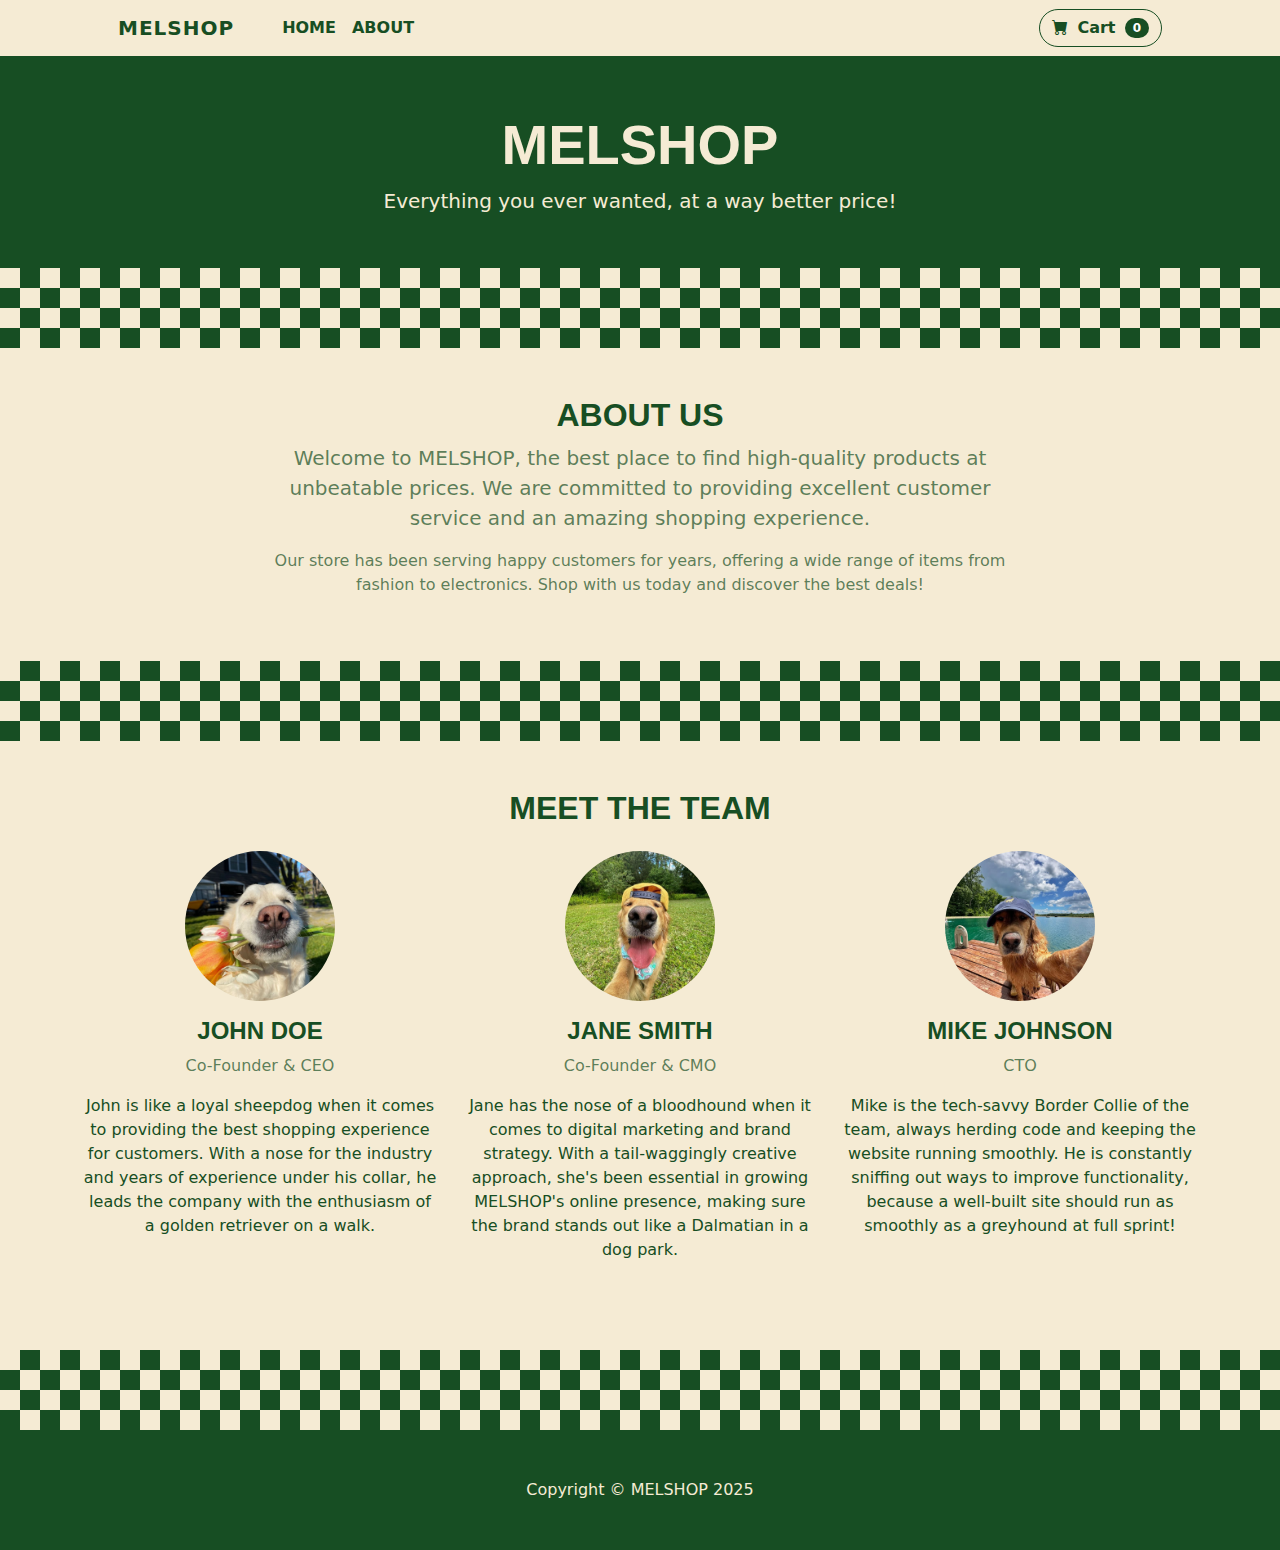
==== about.html @ 58f424b3 "inital commit" ====
<!DOCTYPE html>
<html lang="en">
  <head>
    <meta charset="utf-8" />
    <meta
      name="viewport"
      content="width=device-width, initial-scale=1, shrink-to-fit=no"
    />
    <meta name="description" content="" />
    <meta name="author" content="" />
    <title>About</title>
    <!-- Favicon-->
    <link rel="icon" type="image/x-icon" href="assets/favicon.ico" />
    <!-- Bootstrap icons-->
    <link
      href="https://cdn.jsdelivr.net/npm/bootstrap-icons@1.5.0/font/bootstrap-icons.css"
      rel="stylesheet"
    />
    <!-- Core theme CSS (includes Bootstrap)-->
    <link href="/css/styles.css" rel="stylesheet" />
  </head>
  <body>
    <!-- Navigation-->
    <nav class="navbar navbar-expand-lg navbar-light">
      <div class="container px-4 px-lg-5">
        <a class="navbar-brand" href="/index.html">MELSHOP</a>
        <button
          class="navbar-toggler"
          type="button"
          data-bs-toggle="collapse"
          data-bs-target="#navbarSupportedContent"
          aria-controls="navbarSupportedContent"
          aria-expanded="false"
          aria-label="Toggle navigation"
        >
          <span class="navbar-toggler-icon"></span>
        </button>
        <div class="collapse navbar-collapse" id="navbarSupportedContent">
          <ul class="navbar-nav me-auto mb-2 mb-lg-0 ms-lg-4">
            <li class="nav-item">
              <a class="nav-link" href="/index.html">Home</a>
            </li>
            <li class="nav-item">
              <a class="nav-link" href="/about.html">About</a>
            </li>
          </ul>
          <form class="d-flex">
            <a href="/cart.html" class="btn btn-outline-dark">
              <i class="bi-cart-fill me-1"></i>
              Cart
              <span class="badge ms-1 rounded-pill">0</span>
            </a>
          </form>
        </div>
      </div>
    </nav>
    <!-- Header-->
    <header class="bg-green py-1">
      <div class="container px-4 px-lg-5 my-5">
        <div class="text-center">
          <h1 class="display-4 fw-bolder">MELSHOP</h1>
          <p class="lead fw-normal-50 mb-0">
            Everything you ever wanted, at a way better price!
          </p>
        </div>
      </div>
    </header>

    <div class="checkerboard"></div>

    <!-- Section-->
    <section class="py-5">
      <div class="container">
        <div class="row justify-content-center">
          <div class="col-lg-8 text-center">
            <h2 class="fw-bolder">About us</h2>
            <p class="lead text-muted">
              Welcome to MELSHOP, the best place to find high-quality products
              at unbeatable prices. We are committed to providing excellent
              customer service and an amazing shopping experience.
            </p>
            <p class="text-muted">
              Our store has been serving happy customers for years, offering a
              wide range of items from fashion to electronics. Shop with us
              today and discover the best deals!
            </p>
          </div>
        </div>
      </div>
    </section>
    <div class="checkerboard"></div>
    <!-- Section about owners-->
    <section class="py-5 bg-yello">
      <div class="container">
        <h2 class="text-center fw-bolder mb-4">Meet the Team</h2>
        <div class="row">
          <!-- Owner 1 -->
          <div class="col-md-4 text-center mb-4">
            <img
              src="/assets/owner1.jpg"
              alt="Owner 1"
              class="img-fluid rounded-circle mb-3"
              style="width: 150px; height: 150px"
            />
            <h4 class="fw-bold">John Doe</h4>
            <p class="text-muted">Co-Founder & CEO</p>
            <p>
              John is like a loyal sheepdog when it comes to providing the best
              shopping experience for customers. With a nose for the industry
              and years of experience under his collar, he leads the company
              with the enthusiasm of a golden retriever on a walk.
            </p>
          </div>
          <!-- Owner 2 -->
          <div class="col-md-4 text-center mb-4">
            <img
              src="/assets/owner2.jpg"
              alt="Owner 2"
              class="img-fluid rounded-circle mb-3"
              style="width: 150px; height: 150px"
            />
            <h4 class="fw-bold">Jane Smith</h4>
            <p class="text-muted">Co-Founder & CMO</p>
            <p>
              Jane has the nose of a bloodhound when it comes to digital
              marketing and brand strategy. With a tail-waggingly creative
              approach, she's been essential in growing MELSHOP's online
              presence, making sure the brand stands out like a Dalmatian in a
              dog park.
            </p>
          </div>
          <!-- Owner 3 -->
          <div class="col-md-4 text-center mb-4">
            <img
              src="/assets/owner3.jpg"
              alt="Owner 3"
              class="img-fluid rounded-circle mb-3"
              style="width: 150px; height: 150px"
            />
            <h4 class="fw-bold">Mike Johnson</h4>
            <p class="text-muted">CTO</p>
            <p>
              Mike is the tech-savvy Border Collie of the team, always herding
              code and keeping the website running smoothly. He is constantly
              sniffing out ways to improve functionality, because a well-built
              site should run as smoothly as a greyhound at full sprint!
            </p>
          </div>
        </div>
      </div>
    </section>
    <div class="checkerboard"></div>
    <!-- Footer-->
    <footer class="py-5 bg-green">
      <div class="container">
        <p class="m-0 text-center">Copyright &copy; MELSHOP 2025</p>
      </div>
    </footer>
    <!-- Bootstrap core JS-->
    <script src="https://cdn.jsdelivr.net/npm/bootstrap@5.2.3/dist/js/bootstrap.bundle.min.js"></script>
    <!-- Core theme JS-->
    <script src="/Scripts/script.js"></script>
  </body>
</html>
---- css/styles.css ----
@charset "UTF-8"; /*!
* Start Bootstrap - Shop Homepage v5.0.6 (https://startbootstrap.com/template/shop-homepage)
* Copyright 2013-2023 Start Bootstrap
* Licensed under MIT (https://github.com/StartBootstrap/startbootstrap-shop-homepage/blob/master/LICENSE)
*/ /*!
 * Bootstrap  v5.2.3 (https://getbootstrap.com/)
 * Copyright 2011-2022 The Bootstrap Authors
 * Copyright 2011-2022 Twitter, Inc.
 * Licensed under MIT (https://github.com/twbs/bootstrap/blob/main/LICENSE)
 */
:root {
  --bs-blue: #0d6efd;
  --bs-indigo: #6610f2;
  --bs-purple: #6f42c1;
  --bs-pink: #d63384;
  --bs-red: #dc3545;
  --bs-orange: #fd7e14;
  --bs-yellow: #ffc107;
  --bs-green: #198754;
  --bs-teal: #20c997;
  --bs-cyan: #0dcaf0;
  --bs-black: #000;
  --bs-white: #fff;
  --bs-gray: #6c757d;
  --bs-gray-dark: #343a40;
  --bs-gray-100: #f8f9fa;
  --bs-gray-200: #e9ecef;
  --bs-gray-300: #dee2e6;
  --bs-gray-400: #ced4da;
  --bs-gray-500: #adb5bd;
  --bs-gray-600: #6c757d;
  --bs-gray-700: #495057;
  --bs-gray-800: #343a40;
  --bs-gray-900: #212529;
  --bs-primary: #0d6efd;
  --bs-secondary: #6c757d;
  --bs-success: #198754;
  --bs-info: #0dcaf0;
  --bs-warning: #ffc107;
  --bs-danger: #dc3545;
  --bs-light: #f8f9fa;
  --bs-dark: #212529;
  --bs-primary-rgb: 13, 110, 253;
  --bs-secondary-rgb: 108, 117, 125;
  --bs-success-rgb: 25, 135, 84;
  --bs-info-rgb: 13, 202, 240;
  --bs-warning-rgb: 255, 193, 7;
  --bs-danger-rgb: 220, 53, 69;
  --bs-light-rgb: 248, 249, 250;
  --bs-dark-rgb: 33, 37, 41;
  --bs-white-rgb: 255, 255, 255;
  --bs-black-rgb: 0, 0, 0;
  --bs-body-color-rgb: 33, 37, 41;
  --bs-body-bg-rgb: 255, 255, 255;
  --bs-font-sans-serif: system-ui, -apple-system, "Segoe UI", Roboto,
    "Helvetica Neue", "Noto Sans", "Liberation Sans", Arial, sans-serif,
    "Apple Color Emoji", "Segoe UI Emoji", "Segoe UI Symbol", "Noto Color Emoji";
  --bs-font-monospace: SFMono-Regular, Menlo, Monaco, Consolas,
    "Liberation Mono", "Courier New", monospace;
  --bs-gradient: linear-gradient(
    180deg,
    rgba(255, 255, 255, 0.15),
    rgba(255, 255, 255, 0)
  );
  --bs-body-font-family: var(--bs-font-sans-serif);
  --bs-body-font-size: 1rem;
  --bs-body-font-weight: 400;
  --bs-body-line-height: 1.5;
  --bs-body-color: #212529;
  --bs-body-bg: #fff;
  --bs-border-width: 1px;
  --bs-border-style: solid;
  --bs-border-color: #dee2e6;
  --bs-border-color-translucent: rgba(0, 0, 0, 0.175);
  --bs-border-radius: 0.375rem;
  --bs-border-radius-sm: 0.25rem;
  --bs-border-radius-lg: 0.5rem;
  --bs-border-radius-xl: 1rem;
  --bs-border-radius-2xl: 2rem;
  --bs-border-radius-pill: 50rem;
  --bs-link-color: #0d6efd;
  --bs-link-hover-color: #0a58ca;
  --bs-code-color: #d63384;
  --bs-highlight-bg: #fff3cd;
}
*,
::after,
::before {
  box-sizing: border-box;
}
@media (prefers-reduced-motion: no-preference) {
  :root {
    scroll-behavior: smooth;
  }
}
body {
  margin: 0;
  font-family: var(--bs-body-font-family);
  font-size: var(--bs-body-font-size);
  font-weight: var(--bs-body-font-weight);
  line-height: var(--bs-body-line-height);
  color: #174e23;
  text-align: var(--bs-body-text-align);
  background-color: #f5ebd4;
  -webkit-text-size-adjust: 100%;
  -webkit-tap-highlight-color: transparent;
}
hr {
  margin: 1rem 0;
  color: inherit;
  border: 0;
  border-top: 1px solid;
  opacity: 0.25;
}
.h1,
.h2,
.h3,
.h4,
.h5,
.h6,
h1,
h2,
h3,
h4,
h5,
h6 {
  margin-top: 0;
  margin-bottom: 0.5rem;
  font-weight: 500;
  line-height: 1.2;
  font-family: "Archivo Black", sans-serif;
  text-transform: uppercase;
}
.h1,
h1 {
  font-size: calc(1.375rem + 1.5vw);
}
@media (min-width: 1200px) {
  .h1,
  h1 {
    font-size: 2.5rem;
  }
}
.h2,
h2 {
  font-size: calc(1.325rem + 0.9vw);
}
@media (min-width: 1200px) {
  .h2,
  h2 {
    font-size: 2rem;
  }
}
.h3,
h3 {
  font-size: calc(1.3rem + 0.6vw);
}
@media (min-width: 1200px) {
  .h3,
  h3 {
    font-size: 1.75rem;
  }
}
.h4,
h4 {
  font-size: calc(1.275rem + 0.3vw);
}
@media (min-width: 1200px) {
  .h4,
  h4 {
    font-size: 1.5rem;
  }
}
.h5,
h5 {
  font-size: 1.25rem;
}
.h6,
h6 {
  font-size: 1rem;
}
p {
  margin-top: 0;
  margin-bottom: 1rem;
}
address {
  margin-bottom: 1rem;
  font-style: normal;
  line-height: inherit;
}
ul {
  padding-left: 2rem;
}
ul {
  margin-top: 0;
  margin-bottom: 1rem;
}
ul ul {
  margin-bottom: 0;
}
a {
  color: var(--bs-link-color);
  text-decoration: underline;
}
a:hover {
  color: var(--bs-link-hover-color);
}
a:not([href]):not([class]),
a:not([href]):not([class]):hover {
  color: inherit;
  text-decoration: none;
}
img {
  vertical-align: middle;
  object-fit: cover;
}
table {
  caption-side: bottom;
  border-collapse: collapse;
}
th {
  text-align: inherit;
  text-align: -webkit-match-parent;
}
tbody,
td,
th,
thead,
tr {
  border-color: inherit;
  border-style: solid;
  border-width: 0;
}
label {
  display: inline-block;
}
button {
  border-radius: 0;
}
button:focus:not(:focus-visible) {
  outline: 0;
}
button,
input {
  margin: 0;
  font-family: inherit;
  font-size: inherit;
  line-height: inherit;
}
button {
  text-transform: none;
}
[role="button"] {
  cursor: pointer;
}
[list]:not([type="date"]):not([type="datetime-local"]):not([type="month"]):not(
    [type="week"]
  ):not([type="time"])::-webkit-calendar-picker-indicator {
  display: none !important;
}
[type="button"],
[type="reset"],
[type="submit"],
button {
  -webkit-appearance: button;
}
[type="button"]:not(:disabled),
[type="reset"]:not(:disabled),
[type="submit"]:not(:disabled),
button:not(:disabled) {
  cursor: pointer;
}
::-moz-focus-inner {
  padding: 0;
  border-style: none;
}
::-webkit-datetime-edit-day-field,
::-webkit-datetime-edit-fields-wrapper,
::-webkit-datetime-edit-hour-field,
::-webkit-datetime-edit-minute,
::-webkit-datetime-edit-month-field,
::-webkit-datetime-edit-text,
::-webkit-datetime-edit-year-field {
  padding: 0;
}
::-webkit-inner-spin-button {
  height: auto;
}
[type="search"] {
  outline-offset: -2px;
  -webkit-appearance: textfield;
}
::-webkit-search-decoration {
  -webkit-appearance: none;
}
::-webkit-color-swatch-wrapper {
  padding: 0;
}
::file-selector-button {
  font: inherit;
  -webkit-appearance: button;
}
[hidden] {
  display: none !important;
}
.lead {
  font-size: 1.25rem;
  font-weight: 300;
}
.display-1 {
  font-size: calc(1.625rem + 4.5vw);
  font-weight: 300;
  line-height: 1.2;
}
@media (min-width: 1200px) {
  .display-1 {
    font-size: 5rem;
  }
}
.display-2 {
  font-size: calc(1.575rem + 3.9vw);
  font-weight: 300;
  line-height: 1.2;
}
@media (min-width: 1200px) {
  .display-2 {
    font-size: 4.5rem;
  }
}
.display-3 {
  font-size: calc(1.525rem + 3.3vw);
  font-weight: 300;
  line-height: 1.2;
}
@media (min-width: 1200px) {
  .display-3 {
    font-size: 4rem;
  }
}
.display-4 {
  font-size: calc(1.475rem + 2.7vw);
  font-weight: 300;
  line-height: 1.2;
}
@media (min-width: 1200px) {
  .display-4 {
    font-size: 3.5rem;
  }
}
.display-5 {
  font-size: calc(1.425rem + 2.1vw);
  font-weight: 300;
  line-height: 1.2;
}
@media (min-width: 1200px) {
  .display-5 {
    font-size: 3rem;
  }
}
.display-6 {
  font-size: calc(1.375rem + 1.5vw);
  font-weight: 300;
  line-height: 1.2;
}
@media (min-width: 1200px) {
  .display-6 {
    font-size: 2.5rem;
  }
}
.img-fluid {
  max-width: 100%;
  height: auto;
}
.img-thumbnail {
  padding: 0.25rem;
  background-color: #fff;
  border: 1px solid var(--bs-border-color);
  border-radius: 0.375rem;
  max-width: 100%;
  height: auto;
}
.container,
.container-fluid,
.container-lg,
.container-md,
.container-sm,
.container-xl {
  --bs-gutter-x: 1.5rem;
  --bs-gutter-y: 0;
  width: 100%;
  padding-right: calc(var(--bs-gutter-x) * 0.5);
  padding-left: calc(var(--bs-gutter-x) * 0.5);
  margin-right: auto;
  margin-left: auto;
}
@media (min-width: 576px) {
  .container,
  .container-sm {
    max-width: 540px;
  }
}
@media (min-width: 768px) {
  .container,
  .container-md,
  .container-sm {
    max-width: 720px;
  }
}
@media (min-width: 992px) {
  .container,
  .container-lg,
  .container-md,
  .container-sm {
    max-width: 960px;
  }
}
@media (min-width: 1200px) {
  .container,
  .container-lg,
  .container-md,
  .container-sm,
  .container-xl {
    max-width: 1140px;
  }
}
@media (min-width: 1400px) {
  .container,
  .container-lg,
  .container-md,
  .container-sm,
  .container-xl {
    max-width: 1320px;
  }
}
.row {
  --bs-gutter-x: 1.5rem;
  --bs-gutter-y: 0;
  display: flex;
  flex-wrap: wrap;
  margin-top: calc(-1 * var(--bs-gutter-y));
  margin-right: calc(-0.5 * var(--bs-gutter-x));
  margin-left: calc(-0.5 * var(--bs-gutter-x));
}
.row > * {
  flex-shrink: 0;
  width: 100%;
  max-width: 100%;
  padding-right: calc(var(--bs-gutter-x) * 0.5);
  padding-left: calc(var(--bs-gutter-x) * 0.5);
  margin-top: var(--bs-gutter-y);
}
.col {
  flex: 1 0 0%;
}
.row-cols-auto > * {
  flex: 0 0 auto;
  width: auto;
}
.row-cols-1 > * {
  flex: 0 0 auto;
  width: 100%;
}
.row-cols-2 > * {
  flex: 0 0 auto;
  width: 50%;
}
.row-cols-3 > * {
  flex: 0 0 auto;
  width: 33.3333333333%;
}
.row-cols-4 > * {
  flex: 0 0 auto;
  width: 25%;
}
.row-cols-5 > * {
  flex: 0 0 auto;
  width: 20%;
}
.row-cols-6 > * {
  flex: 0 0 auto;
  width: 16.6666666667%;
}
.col-auto {
  flex: 0 0 auto;
  width: auto;
}
.col-1 {
  flex: 0 0 auto;
  width: 8.33333333%;
}
.col-2 {
  flex: 0 0 auto;
  width: 16.66666667%;
}
.col-3 {
  flex: 0 0 auto;
  width: 25%;
}
.col-4 {
  flex: 0 0 auto;
  width: 33.33333333%;
}
.col-5 {
  flex: 0 0 auto;
  width: 41.66666667%;
}
.col-6 {
  flex: 0 0 auto;
  width: 50%;
}
.col-7 {
  flex: 0 0 auto;
  width: 58.33333333%;
}
.col-8 {
  flex: 0 0 auto;
  width: 66.66666667%;
}
.col-9 {
  flex: 0 0 auto;
  width: 75%;
}
.col-10 {
  flex: 0 0 auto;
  width: 83.33333333%;
}
.col-11 {
  flex: 0 0 auto;
  width: 91.66666667%;
}
.col-12 {
  flex: 0 0 auto;
  width: 100%;
}
.gx-0 {
  --bs-gutter-x: 0;
}
.gx-1 {
  --bs-gutter-x: 0.25rem;
}
.gx-2 {
  --bs-gutter-x: 0.5rem;
}
.gx-3 {
  --bs-gutter-x: 1rem;
}
.gx-4 {
  --bs-gutter-x: 1.5rem;
}
.gx-5 {
  --bs-gutter-x: 3rem;
}
@media (min-width: 576px) {
  .col-sm {
    flex: 1 0 0%;
  }
  .row-cols-sm-auto > * {
    flex: 0 0 auto;
    width: auto;
  }
  .row-cols-sm-1 > * {
    flex: 0 0 auto;
    width: 100%;
  }
  .row-cols-sm-2 > * {
    flex: 0 0 auto;
    width: 50%;
  }
  .row-cols-sm-3 > * {
    flex: 0 0 auto;
    width: 33.3333333333%;
  }
  .row-cols-sm-4 > * {
    flex: 0 0 auto;
    width: 25%;
  }
  .row-cols-sm-5 > * {
    flex: 0 0 auto;
    width: 20%;
  }
  .row-cols-sm-6 > * {
    flex: 0 0 auto;
    width: 16.6666666667%;
  }
  .col-sm-auto {
    flex: 0 0 auto;
    width: auto;
  }
  .col-sm-1 {
    flex: 0 0 auto;
    width: 8.33333333%;
  }
  .col-sm-2 {
    flex: 0 0 auto;
    width: 16.66666667%;
  }
  .col-sm-3 {
    flex: 0 0 auto;
    width: 25%;
  }
  .col-sm-4 {
    flex: 0 0 auto;
    width: 33.33333333%;
  }
  .col-sm-5 {
    flex: 0 0 auto;
    width: 41.66666667%;
  }
  .col-sm-6 {
    flex: 0 0 auto;
    width: 50%;
  }
  .col-sm-7 {
    flex: 0 0 auto;
    width: 58.33333333%;
  }
  .col-sm-8 {
    flex: 0 0 auto;
    width: 66.66666667%;
  }
  .col-sm-9 {
    flex: 0 0 auto;
    width: 75%;
  }
  .col-sm-10 {
    flex: 0 0 auto;
    width: 83.33333333%;
  }
  .col-sm-11 {
    flex: 0 0 auto;
    width: 91.66666667%;
  }
  .col-sm-12 {
    flex: 0 0 auto;
    width: 100%;
  }
  .gx-sm-0 {
    --bs-gutter-x: 0;
  }
  .gx-sm-1 {
    --bs-gutter-x: 0.25rem;
  }
  .gx-sm-2 {
    --bs-gutter-x: 0.5rem;
  }
  .gx-sm-3 {
    --bs-gutter-x: 1rem;
  }
  .gx-sm-4 {
    --bs-gutter-x: 1.5rem;
  }
  .gx-sm-5 {
    --bs-gutter-x: 3rem;
  }
}
@media (min-width: 768px) {
  .col-md {
    flex: 1 0 0%;
  }
  .row-cols-md-auto > * {
    flex: 0 0 auto;
    width: auto;
  }
  .row-cols-md-1 > * {
    flex: 0 0 auto;
    width: 100%;
  }
  .row-cols-md-2 > * {
    flex: 0 0 auto;
    width: 50%;
  }
  .row-cols-md-3 > * {
    flex: 0 0 auto;
    width: 33.3333333333%;
  }
  .row-cols-md-4 > * {
    flex: 0 0 auto;
    width: 25%;
  }
  .row-cols-md-5 > * {
    flex: 0 0 auto;
    width: 20%;
  }
  .row-cols-md-6 > * {
    flex: 0 0 auto;
    width: 16.6666666667%;
  }
  .col-md-auto {
    flex: 0 0 auto;
    width: auto;
  }
  .col-md-1 {
    flex: 0 0 auto;
    width: 8.33333333%;
  }
  .col-md-2 {
    flex: 0 0 auto;
    width: 16.66666667%;
  }
  .col-md-3 {
    flex: 0 0 auto;
    width: 25%;
  }
  .col-md-4 {
    flex: 0 0 auto;
    width: 33.33333333%;
  }
  .col-md-5 {
    flex: 0 0 auto;
    width: 41.66666667%;
  }
  .col-md-6 {
    flex: 0 0 auto;
    width: 50%;
  }
  .col-md-7 {
    flex: 0 0 auto;
    width: 58.33333333%;
  }
  .col-md-8 {
    flex: 0 0 auto;
    width: 66.66666667%;
  }
  .col-md-9 {
    flex: 0 0 auto;
    width: 75%;
  }
  .col-md-10 {
    flex: 0 0 auto;
    width: 83.33333333%;
  }
  .col-md-11 {
    flex: 0 0 auto;
    width: 91.66666667%;
  }
  .col-md-12 {
    flex: 0 0 auto;
    width: 100%;
  }
  .gx-md-0 {
    --bs-gutter-x: 0;
  }
  .gx-md-1 {
    --bs-gutter-x: 0.25rem;
  }
  .gx-md-2 {
    --bs-gutter-x: 0.5rem;
  }
  .gx-md-3 {
    --bs-gutter-x: 1rem;
  }
  .gx-md-4 {
    --bs-gutter-x: 1.5rem;
  }
  .gx-md-5 {
    --bs-gutter-x: 3rem;
  }
}
@media (min-width: 992px) {
  .col-lg {
    flex: 1 0 0%;
  }
  .row-cols-lg-auto > * {
    flex: 0 0 auto;
    width: auto;
  }
  .row-cols-lg-1 > * {
    flex: 0 0 auto;
    width: 100%;
  }
  .row-cols-lg-2 > * {
    flex: 0 0 auto;
    width: 50%;
  }
  .row-cols-lg-3 > * {
    flex: 0 0 auto;
    width: 33.3333333333%;
  }
  .row-cols-lg-4 > * {
    flex: 0 0 auto;
    width: 25%;
  }
  .row-cols-lg-5 > * {
    flex: 0 0 auto;
    width: 20%;
  }
  .row-cols-lg-6 > * {
    flex: 0 0 auto;
    width: 16.6666666667%;
  }
  .col-lg-auto {
    flex: 0 0 auto;
    width: auto;
  }
  .col-lg-1 {
    flex: 0 0 auto;
    width: 8.33333333%;
  }
  .col-lg-2 {
    flex: 0 0 auto;
    width: 16.66666667%;
  }
  .col-lg-3 {
    flex: 0 0 auto;
    width: 25%;
  }
  .col-lg-4 {
    flex: 0 0 auto;
    width: 33.33333333%;
  }
  .col-lg-5 {
    flex: 0 0 auto;
    width: 41.66666667%;
  }
  .col-lg-6 {
    flex: 0 0 auto;
    width: 50%;
  }
  .col-lg-7 {
    flex: 0 0 auto;
    width: 58.33333333%;
  }
  .col-lg-8 {
    flex: 0 0 auto;
    width: 66.66666667%;
  }
  .col-lg-9 {
    flex: 0 0 auto;
    width: 75%;
  }
  .col-lg-10 {
    flex: 0 0 auto;
    width: 83.33333333%;
  }
  .col-lg-11 {
    flex: 0 0 auto;
    width: 91.66666667%;
  }
  .col-lg-12 {
    flex: 0 0 auto;
    width: 100%;
  }
  .gx-lg-0 {
    --bs-gutter-x: 0;
  }
  .gx-lg-1 {
    --bs-gutter-x: 0.25rem;
  }
  .gx-lg-2 {
    --bs-gutter-x: 0.5rem;
  }
  .gx-lg-3 {
    --bs-gutter-x: 1rem;
  }
  .gx-lg-4 {
    --bs-gutter-x: 1.5rem;
  }
  .gx-lg-5 {
    --bs-gutter-x: 3rem;
  }
}
@media (min-width: 1200px) {
  .col-xl {
    flex: 1 0 0%;
  }
  .row-cols-xl-auto > * {
    flex: 0 0 auto;
    width: auto;
  }
  .row-cols-xl-1 > * {
    flex: 0 0 auto;
    width: 100%;
  }
  .row-cols-xl-2 > * {
    flex: 0 0 auto;
    width: 50%;
  }
  .row-cols-xl-3 > * {
    flex: 0 0 auto;
    width: 33.3333333333%;
  }
  .row-cols-xl-4 > * {
    flex: 0 0 auto;
    width: 25%;
  }
  .row-cols-xl-5 > * {
    flex: 0 0 auto;
    width: 20%;
  }
  .row-cols-xl-6 > * {
    flex: 0 0 auto;
    width: 16.6666666667%;
  }
  .col-xl-auto {
    flex: 0 0 auto;
    width: auto;
  }
  .col-xl-1 {
    flex: 0 0 auto;
    width: 8.33333333%;
  }
  .col-xl-2 {
    flex: 0 0 auto;
    width: 16.66666667%;
  }
  .col-xl-3 {
    flex: 0 0 auto;
    width: 25%;
  }
  .col-xl-4 {
    flex: 0 0 auto;
    width: 33.33333333%;
  }
  .col-xl-5 {
    flex: 0 0 auto;
    width: 41.66666667%;
  }
  .col-xl-6 {
    flex: 0 0 auto;
    width: 50%;
  }
  .col-xl-7 {
    flex: 0 0 auto;
    width: 58.33333333%;
  }
  .col-xl-8 {
    flex: 0 0 auto;
    width: 66.66666667%;
  }
  .col-xl-9 {
    flex: 0 0 auto;
    width: 75%;
  }
  .col-xl-10 {
    flex: 0 0 auto;
    width: 83.33333333%;
  }
  .col-xl-11 {
    flex: 0 0 auto;
    width: 91.66666667%;
  }
  .col-xl-12 {
    flex: 0 0 auto;
    width: 100%;
  }
  .gx-xl-0 {
    --bs-gutter-x: 0;
  }
  .gx-xl-1 {
    --bs-gutter-x: 0.25rem;
  }
  .gx-xl-2 {
    --bs-gutter-x: 0.5rem;
  }
  .gx-xl-3 {
    --bs-gutter-x: 1rem;
  }
  .gx-xl-4 {
    --bs-gutter-x: 1.5rem;
  }
  .gx-xl-5 {
    --bs-gutter-x: 3rem;
  }
}
.table {
  --bs-table-color: var(--bs-body-color);
  --bs-table-bg: transparent;
  --bs-table-border-color: var(--bs-border-color);
  --bs-table-accent-bg: transparent;
  --bs-table-striped-color: var(--bs-body-color);
  --bs-table-striped-bg: rgba(0, 0, 0, 0.05);
  --bs-table-active-color: var(--bs-body-color);
  --bs-table-active-bg: rgba(0, 0, 0, 0.1);
  --bs-table-hover-color: var(--bs-body-color);
  --bs-table-hover-bg: rgba(0, 0, 0, 0.075);
  width: 100%;
  margin-bottom: 1rem;
  color: var(--bs-table-color);
  vertical-align: top;
  border-color: var(--bs-table-border-color);
}
.table > :not(caption) > * > * {
  padding: 0.5rem 0.5rem;
  background-color: var(--bs-table-bg);
  border-bottom-width: 1px;
  box-shadow: inset 0 0 0 9999px var(--bs-table-accent-bg);
}
.table > tbody {
  vertical-align: inherit;
}
.table > thead {
  vertical-align: bottom;
}
.table-sm > :not(caption) > * > * {
  padding: 0.25rem 0.25rem;
}
.table-secondary {
  --bs-table-color: #000;
  --bs-table-bg: #e2e3e5;
  --bs-table-border-color: #cbccce;
  --bs-table-striped-bg: #d7d8da;
  --bs-table-striped-color: #000;
  --bs-table-active-bg: #cbccce;
  --bs-table-active-color: #000;
  --bs-table-hover-bg: #d1d2d4;
  --bs-table-hover-color: #000;
  color: var(--bs-table-color);
  border-color: var(--bs-table-border-color);
}
.table-light {
  --bs-table-color: #000;
  --bs-table-bg: #f8f9fa;
  --bs-table-border-color: #dfe0e1;
  --bs-table-striped-bg: #ecedee;
  --bs-table-striped-color: #000;
  --bs-table-active-bg: #dfe0e1;
  --bs-table-active-color: #000;
  --bs-table-hover-bg: #e5e6e7;
  --bs-table-hover-color: #000;
  color: var(--bs-table-color);
  border-color: var(--bs-table-border-color);
}
.table-dark {
  --bs-table-color: #fff;
  --bs-table-bg: #212529;
  --bs-table-border-color: #373b3e;
  --bs-table-striped-bg: #2c3034;
  --bs-table-striped-color: #fff;
  --bs-table-active-bg: #373b3e;
  --bs-table-active-color: #fff;
  --bs-table-hover-bg: #323539;
  --bs-table-hover-color: #fff;
  color: var(--bs-table-color);
  border-color: var(--bs-table-border-color);
}
.table-responsive {
  overflow-x: auto;
  -webkit-overflow-scrolling: touch;
}
@media (max-width: 575.98px) {
  .table-responsive-sm {
    overflow-x: auto;
    -webkit-overflow-scrolling: touch;
  }
}
@media (max-width: 767.98px) {
  .table-responsive-md {
    overflow-x: auto;
    -webkit-overflow-scrolling: touch;
  }
}
@media (max-width: 991.98px) {
  .table-responsive-lg {
    overflow-x: auto;
    -webkit-overflow-scrolling: touch;
  }
}
@media (max-width: 1199.98px) {
  .table-responsive-xl {
    overflow-x: auto;
    -webkit-overflow-scrolling: touch;
  }
}
.form-label {
  margin-bottom: 0.5rem;
}
.col-form-label {
  padding-top: calc(0.375rem + 1px);
  padding-bottom: calc(0.375rem + 1px);
  margin-bottom: 0;
  font-size: inherit;
  line-height: 1.5;
}
.col-form-label-lg {
  padding-top: calc(0.5rem + 1px);
  padding-bottom: calc(0.5rem + 1px);
  font-size: 1.25rem;
}
.col-form-label-sm {
  padding-top: calc(0.25rem + 1px);
  padding-bottom: calc(0.25rem + 1px);
  font-size: 0.875rem;
}
.form-text {
  margin-top: 0.25rem;
  font-size: 0.875em;
  color: #6c757d;
}
.form-control {
  display: block;
  width: 100%;
  padding: 0.375rem 0.75rem;
  font-size: 1rem;
  font-weight: 400;
  line-height: 1.5;
  color: #212529;
  background-color: #fff;
  background-clip: padding-box;
  border: 1px solid #ced4da;
  -webkit-appearance: none;
  -moz-appearance: none;
  appearance: none;
  border-radius: 0.375rem;
  transition: border-color 0.15s ease-in-out, box-shadow 0.15s ease-in-out;
}
@media (prefers-reduced-motion: reduce) {
  .form-control {
    transition: none;
  }
}
.form-control[type="file"] {
  overflow: hidden;
}
.form-control[type="file"]:not(:disabled):not([readonly]) {
  cursor: pointer;
}
.form-control:focus {
  color: #212529;
  background-color: #fff;
  border-color: #86b7fe;
  outline: 0;
  box-shadow: 0 0 0 0.25rem rgba(13, 110, 253, 0.25);
}
.form-control::-webkit-date-and-time-value {
  height: 1.5em;
}
.form-control::-moz-placeholder {
  color: #6c757d;
  opacity: 1;
}
.form-control::placeholder {
  color: #6c757d;
  opacity: 1;
}
.form-control:disabled {
  background-color: #e9ecef;
  opacity: 1;
}
.form-control::file-selector-button {
  padding: 0.375rem 0.75rem;
  margin: -0.375rem -0.75rem;
  -webkit-margin-end: 0.75rem;
  margin-inline-end: 0.75rem;
  color: #212529;
  background-color: #e9ecef;
  pointer-events: none;
  border-color: inherit;
  border-style: solid;
  border-width: 0;
  border-inline-end-width: 1px;
  border-radius: 0;
  transition: color 0.15s ease-in-out, background-color 0.15s ease-in-out,
    border-color 0.15s ease-in-out, box-shadow 0.15s ease-in-out;
}
@media (prefers-reduced-motion: reduce) {
  .form-control::file-selector-button {
    transition: none;
  }
}
.form-control:hover:not(:disabled):not([readonly])::file-selector-button {
  background-color: #dde0e3;
}
.form-control-sm {
  min-height: calc(1.5em + 0.5rem + 2px);
  padding: 0.25rem 0.5rem;
  font-size: 0.875rem;
  border-radius: 0.25rem;
}
.form-control-sm::file-selector-button {
  padding: 0.25rem 0.5rem;
  margin: -0.25rem -0.5rem;
  -webkit-margin-end: 0.5rem;
  margin-inline-end: 0.5rem;
}
.form-control-lg {
  min-height: calc(1.5em + 1rem + 2px);
  padding: 0.5rem 1rem;
  font-size: 1.25rem;
  border-radius: 0.5rem;
}
.form-control-lg::file-selector-button {
  padding: 0.5rem 1rem;
  margin: -0.5rem -1rem;
  -webkit-margin-end: 1rem;
  margin-inline-end: 1rem;
}
.form-range {
  width: 100%;
  height: 1.5rem;
  padding: 0;
  background-color: transparent;
  -webkit-appearance: none;
  -moz-appearance: none;
  appearance: none;
}
.form-range:focus {
  outline: 0;
}
.form-range:focus::-webkit-slider-thumb {
  box-shadow: 0 0 0 1px #fff, 0 0 0 0.25rem rgba(13, 110, 253, 0.25);
}
.form-range:focus::-moz-range-thumb {
  box-shadow: 0 0 0 1px #fff, 0 0 0 0.25rem rgba(13, 110, 253, 0.25);
}
.form-range::-moz-focus-outer {
  border: 0;
}
.form-range::-webkit-slider-thumb {
  width: 1rem;
  height: 1rem;
  margin-top: -0.25rem;
  background-color: #0d6efd;
  border: 0;
  border-radius: 1rem;
  -webkit-transition: background-color 0.15s ease-in-out,
    border-color 0.15s ease-in-out, box-shadow 0.15s ease-in-out;
  transition: background-color 0.15s ease-in-out, border-color 0.15s ease-in-out,
    box-shadow 0.15s ease-in-out;
  -webkit-appearance: none;
  appearance: none;
}
@media (prefers-reduced-motion: reduce) {
  .form-range::-webkit-slider-thumb {
    -webkit-transition: none;
    transition: none;
  }
}
.form-range::-webkit-slider-thumb:active {
  background-color: #b6d4fe;
}
.form-range::-webkit-slider-runnable-track {
  width: 100%;
  height: 0.5rem;
  color: transparent;
  cursor: pointer;
  background-color: #dee2e6;
  border-color: transparent;
  border-radius: 1rem;
}
.form-range::-moz-range-thumb {
  width: 1rem;
  height: 1rem;
  background-color: #0d6efd;
  border: 0;
  border-radius: 1rem;
  -moz-transition: background-color 0.15s ease-in-out,
    border-color 0.15s ease-in-out, box-shadow 0.15s ease-in-out;
  transition: background-color 0.15s ease-in-out, border-color 0.15s ease-in-out,
    box-shadow 0.15s ease-in-out;
  -moz-appearance: none;
  appearance: none;
}
@media (prefers-reduced-motion: reduce) {
  .form-range::-moz-range-thumb {
    -moz-transition: none;
    transition: none;
  }
}
.form-range::-moz-range-thumb:active {
  background-color: #b6d4fe;
}
.form-range::-moz-range-track {
  width: 100%;
  height: 0.5rem;
  color: transparent;
  cursor: pointer;
  background-color: #dee2e6;
  border-color: transparent;
  border-radius: 1rem;
}
.form-range:disabled {
  pointer-events: none;
}
.form-range:disabled::-webkit-slider-thumb {
  background-color: #adb5bd;
}
.form-range:disabled::-moz-range-thumb {
  background-color: #adb5bd;
}
.input-group {
  position: relative;
  display: flex;
  flex-wrap: wrap;
  align-items: stretch;
  width: 100%;
}
.input-group > .form-control {
  position: relative;
  flex: 1 1 auto;
  width: 1%;
  min-width: 0;
}
.input-group > .form-control:focus {
  z-index: 5;
}
.input-group .btn {
  position: relative;
  z-index: 2;
}
.input-group .btn:focus {
  z-index: 5;
}
.input-group-text {
  display: flex;
  align-items: center;
  padding: 0.375rem 0.75rem;
  font-size: 1rem;
  font-weight: 400;
  line-height: 1.5;
  color: #212529;
  text-align: center;
  white-space: nowrap;
  background-color: #e9ecef;
  border: 1px solid #ced4da;
  border-radius: 0.375rem;
}
.input-group-lg > .btn,
.input-group-lg > .form-control,
.input-group-lg > .input-group-text {
  padding: 0.5rem 1rem;
  font-size: 1.25rem;
  border-radius: 0.5rem;
}
.input-group-sm > .btn,
.input-group-sm > .form-control,
.input-group-sm > .input-group-text {
  padding: 0.25rem 0.5rem;
  font-size: 0.875rem;
  border-radius: 0.25rem;
}
.input-group > .form-control:not(:focus).is-valid {
  z-index: 3;
}
.input-group > .form-control:not(:focus).is-invalid {
  z-index: 4;
}
.btn {
  --bs-btn-padding-x: 0.75rem;
  --bs-btn-padding-y: 0.375rem;
  --bs-btn-font-size: 1rem;
  --bs-btn-font-weight: 400;
  --bs-btn-line-height: 1.5;
  --bs-btn-color: #212529;
  --bs-btn-bg: transparent;
  --bs-btn-border-width: 1px;
  --bs-btn-border-color: transparent;
  --bs-btn-border-radius: 0.375rem;
  --bs-btn-hover-border-color: transparent;
  --bs-btn-box-shadow: inset 0 1px 0 rgba(255, 255, 255, 0.15),
    0 1px 1px rgba(0, 0, 0, 0.075);
  --bs-btn-disabled-opacity: 0.65;
  --bs-btn-focus-box-shadow: 0 0 0 0.25rem
    rgba(var(--bs-btn-focus-shadow-rgb), 0.5);
  display: inline-block;
  padding: var(--bs-btn-padding-y) var(--bs-btn-padding-x);
  font-family: var(--bs-btn-font-family);
  font-size: var(--bs-btn-font-size);
  font-weight: var(--bs-btn-font-weight);
  line-height: var(--bs-btn-line-height);
  color: var(--bs-btn-color);
  text-align: center;
  text-decoration: none;
  vertical-align: middle;
  cursor: pointer;
  -webkit-user-select: none;
  -moz-user-select: none;
  user-select: none;
  border: var(--bs-btn-border-width) solid var(--bs-btn-border-color);
  border-radius: var(--bs-btn-border-radius);
  background-color: var(--bs-btn-bg);
  transition: color 0.15s ease-in-out, background-color 0.15s ease-in-out,
    border-color 0.15s ease-in-out, box-shadow 0.15s ease-in-out;
}
@media (prefers-reduced-motion: reduce) {
  .btn {
    transition: none;
  }
}
.btn:hover {
  color: var(--bs-btn-hover-color);
  border-color: var(--bs-btn-hover-border-color);
}
.btn:focus-visible {
  color: var(--bs-btn-hover-color);
  background-color: var(--bs-btn-hover-bg);
  border-color: var(--bs-btn-hover-border-color);
  outline: 0;
  box-shadow: var(--bs-btn-focus-box-shadow);
}
.btn:first-child:active,
:not(.btn-check) + .btn:active {
  color: var(--bs-btn-active-color);
  background-color: var(--bs-btn-active-bg);
  border-color: var(--bs-btn-active-border-color);
}
.btn:first-child:active:focus-visible,
:not(.btn-check) + .btn:active:focus-visible {
  box-shadow: var(--bs-btn-focus-box-shadow);
}
.btn:disabled {
  color: var(--bs-btn-disabled-color);
  pointer-events: none;
  background-color: var(--bs-btn-disabled-bg);
  border-color: var(--bs-btn-disabled-border-color);
  opacity: var(--bs-btn-disabled-opacity);
}
.btn-secondary {
  --bs-btn-color: #fff;
  --bs-btn-bg: #6c757d;
  --bs-btn-border-color: #6c757d;
  --bs-btn-hover-color: #fff;
  --bs-btn-hover-bg: #5c636a;
  --bs-btn-hover-border-color: #565e64;
  --bs-btn-focus-shadow-rgb: 130, 138, 145;
  --bs-btn-active-color: #fff;
  --bs-btn-active-bg: #565e64;
  --bs-btn-active-border-color: #51585e;
  --bs-btn-active-shadow: inset 0 3px 5px rgba(0, 0, 0, 0.125);
  --bs-btn-disabled-color: #fff;
  --bs-btn-disabled-bg: #6c757d;
  --bs-btn-disabled-border-color: #6c757d;
}
.btn-light {
  --bs-btn-color: #000;
  --bs-btn-bg: #f8f9fa;
  --bs-btn-border-color: #f8f9fa;
  --bs-btn-hover-color: #000;
  --bs-btn-hover-bg: #d3d4d5;
  --bs-btn-hover-border-color: #c6c7c8;
  --bs-btn-focus-shadow-rgb: 211, 212, 213;
  --bs-btn-active-color: #000;
  --bs-btn-active-bg: #c6c7c8;
  --bs-btn-active-border-color: #babbbc;
  --bs-btn-active-shadow: inset 0 3px 5px rgba(0, 0, 0, 0.125);
  --bs-btn-disabled-color: #000;
  --bs-btn-disabled-bg: #f8f9fa;
  --bs-btn-disabled-border-color: #f8f9fa;
}
.btn-dark {
  --bs-btn-color: #fff;
  --bs-btn-bg: #212529;
  --bs-btn-border-color: #212529;
  --bs-btn-hover-color: #fff;
  --bs-btn-hover-bg: #424649;
  --bs-btn-hover-border-color: #373b3e;
  --bs-btn-focus-shadow-rgb: 66, 70, 73;
  --bs-btn-active-color: #fff;
  --bs-btn-active-bg: #4d5154;
  --bs-btn-active-border-color: #373b3e;
  --bs-btn-active-shadow: inset 0 3px 5px rgba(0, 0, 0, 0.125);
  --bs-btn-disabled-color: #fff;
  --bs-btn-disabled-bg: #212529;
  --bs-btn-disabled-border-color: #212529;
}
.btn-outline-secondary {
  --bs-btn-color: #174e23;
  --bs-btn-border-color: #174e23;
  --bs-btn-hover-bg: #6c757d;
  --bs-btn-hover-border-color: #174e23;
  --bs-btn-focus-shadow-rgb: 108, 117, 125;
  --bs-btn-active-color: #fff;
  --bs-btn-active-bg: #6c757d;
  --bs-btn-active-border-color: #6c757d;
  --bs-btn-active-shadow: inset 0 3px 5px rgba(0, 0, 0, 0.125);
  --bs-btn-disabled-color: #6c757d;
  --bs-btn-disabled-bg: transparent;
  --bs-btn-disabled-border-color: #6c757d;
  --bs-gradient: none;
}

.btn-outline-secondary:hover {
  transform: scale(1.02);
  background-color: #174e23;
  color: white;
}

.btn-outline-light {
  --bs-btn-color: #f8f9fa;
  --bs-btn-border-color: #f8f9fa;
  --bs-btn-hover-color: #000;
  --bs-btn-hover-bg: #f8f9fa;
  --bs-btn-hover-border-color: #f8f9fa;
  --bs-btn-focus-shadow-rgb: 248, 249, 250;
  --bs-btn-active-color: #000;
  --bs-btn-active-bg: #f8f9fa;
  --bs-btn-active-border-color: #f8f9fa;
  --bs-btn-active-shadow: inset 0 3px 5px rgba(0, 0, 0, 0.125);
  --bs-btn-disabled-color: #f8f9fa;
  --bs-btn-disabled-bg: transparent;
  --bs-btn-disabled-border-color: #f8f9fa;
  --bs-gradient: none;
}
.btn-outline-dark {
  border-color: #174e23;
  --bs-btn-color: #174e23;
  --bs-btn-border-color: #212529;
  --bs-btn-hover-color: #fff;
  --bs-btn-hover-bg: #212529;
  --bs-btn-hover-border-color: #212529;
  --bs-btn-focus-shadow-rgb: 33, 37, 41;
  --bs-btn-active-color: #fff;
  --bs-btn-active-bg: #212529;
  --bs-btn-active-border-color: #212529;
  --bs-btn-active-shadow: inset 0 3px 5px rgba(0, 0, 0, 0.125);
  --bs-btn-disabled-color: #212529;
  --bs-btn-disabled-bg: transparent;
  --bs-btn-disabled-border-color: #212529;
  --bs-gradient: none;
  font-weight: 700;
  border-radius: 20px;
  transition: all 0.3s ease;
}
.btn-outline-dark:hover {
  background-color: #174e23;
  color: #fff;
}
.btn-link {
  --bs-btn-font-weight: 400;
  --bs-btn-color: var(--bs-link-color);
  --bs-btn-bg: transparent;
  --bs-btn-border-color: transparent;
  --bs-btn-hover-color: var(--bs-link-hover-color);
  --bs-btn-hover-border-color: transparent;
  --bs-btn-active-color: var(--bs-link-hover-color);
  --bs-btn-active-border-color: transparent;
  --bs-btn-disabled-color: #6c757d;
  --bs-btn-disabled-border-color: transparent;
  --bs-btn-box-shadow: none;
  --bs-btn-focus-shadow-rgb: 49, 132, 253;
  text-decoration: underline;
}
.btn-link:focus-visible {
  color: var(--bs-btn-color);
}
.btn-link:hover {
  color: var(--bs-btn-hover-color);
}
.btn-group-lg > .btn,
.btn-lg {
  --bs-btn-padding-y: 0.5rem;
  --bs-btn-padding-x: 1rem;
  --bs-btn-font-size: 1.25rem;
  --bs-btn-border-radius: 0.5rem;
}
.btn-group-sm > .btn,
.btn-sm {
  --bs-btn-padding-y: 0.25rem;
  --bs-btn-padding-x: 0.5rem;
  --bs-btn-font-size: 0.875rem;
  --bs-btn-border-radius: 0.25rem;
}
.collapse:not(.show) {
  display: none;
}
.btn-group {
  position: relative;
  display: inline-flex;
  vertical-align: middle;
}
.btn-group > .btn {
  position: relative;
  flex: 1 1 auto;
}
.btn-group > .btn:active,
.btn-group > .btn:focus,
.btn-group > .btn:hover {
  z-index: 1;
}
.btn-group {
  border-radius: 0.375rem;
}
.btn-group > .btn-group:not(:first-child),
.btn-group > :not(.btn-check:first-child) + .btn {
  margin-left: -1px;
}
.btn-group > .btn-group:not(:last-child) > .btn,
.btn-group > .btn:not(:last-child):not(.dropdown-toggle) {
  border-top-right-radius: 0;
  border-bottom-right-radius: 0;
}
.btn-group > .btn-group:not(:first-child) > .btn,
.btn-group > .btn:nth-child(n + 3),
.btn-group > :not(.btn-check) + .btn {
  border-top-left-radius: 0;
  border-bottom-left-radius: 0;
}
.nav {
  --bs-nav-link-padding-x: 1rem;
  --bs-nav-link-padding-y: 0.5rem;
  --bs-nav-link-color: var(--bs-link-color);
  --bs-nav-link-hover-color: var(--bs-link-hover-color);
  --bs-nav-link-disabled-color: #174e23a8;
  display: flex;
  flex-wrap: wrap;
  padding-left: 0;
  margin-bottom: 0;
  list-style: none;
}
.nav-link {
  display: block;
  padding: var(--bs-nav-link-padding-y) var(--bs-nav-link-padding-x);
  font-size: var(--bs-nav-link-font-size);
  font-weight: var(--bs-nav-link-font-weight);
  color: #174e23;
  text-decoration: none;
  transition: color 0.15s ease-in-out, background-color 0.15s ease-in-out,
    border-color 0.15s ease-in-out;
}
@media (prefers-reduced-motion: reduce) {
  .nav-link {
    transition: none;
  }
}
.nav-link:focus,
.nav-link:hover {
  color: #174e23;
}
.nav-fill .nav-item,
.nav-fill > .nav-link {
  flex: 1 1 auto;
  text-align: center;
}
.nav-fill .nav-item .nav-link {
  width: 100%;
}
.navbar {
  background-color: #f5ebd4 !important;
  border-bottom: 3px solid #174e23;
  padding: 15px 0;
  --bs-navbar-padding-x: 0;
  --bs-navbar-padding-y: 0.5rem;
  --bs-navbar-color: rgba(0, 0, 0, 0.55);
  --bs-navbar-hover-color: rgba(0, 0, 0, 0.7);
  --bs-navbar-disabled-color: rgba(0, 0, 0, 0.3);
  --bs-navbar-active-color: rgba(0, 0, 0, 0.9);
  --bs-navbar-brand-padding-y: 0.3125rem;
  --bs-navbar-brand-margin-end: 1rem;
  --bs-navbar-brand-font-size: 1.25rem;
  --bs-navbar-brand-color: rgba(0, 0, 0, 0.9);
  --bs-navbar-brand-hover-color: rgba(0, 0, 0, 0.9);
  --bs-navbar-nav-link-padding-x: 0.5rem;
  --bs-navbar-toggler-padding-y: 0.25rem;
  --bs-navbar-toggler-padding-x: 0.75rem;
  --bs-navbar-toggler-font-size: 1.25rem;
  --bs-navbar-toggler-icon-bg: url("data:image/svg+xml,%3csvg xmlns='http://www.w3.org/2000/svg' viewBox='0 0 30 30'%3e%3cpath stroke='rgba%280, 0, 0, 0.55%29' stroke-linecap='round' stroke-miterlimit='10' stroke-width='2' d='M4 7h22M4 15h22M4 23h22'/%3e%3c/svg%3e");
  --bs-navbar-toggler-border-color: rgba(0, 0, 0, 0.1);
  --bs-navbar-toggler-border-radius: 0.375rem;
  --bs-navbar-toggler-focus-width: 0.25rem;
  --bs-navbar-toggler-transition: box-shadow 0.15s ease-in-out;
  position: relative;
  display: flex;
  flex-wrap: wrap;
  align-items: center;
  justify-content: space-between;
  padding: var(--bs-navbar-padding-y) var(--bs-navbar-padding-x);
}
.navbar > .container,
.navbar > .container-fluid,
.navbar > .container-lg,
.navbar > .container-md,
.navbar > .container-sm,
.navbar > .container-xl {
  display: flex;
  flex-wrap: inherit;
  align-items: center;
  justify-content: space-between;
}
.navbar-brand {
  padding-top: var(--bs-navbar-brand-padding-y);
  padding-bottom: var(--bs-navbar-brand-padding-y);
  margin-right: var(--bs-navbar-brand-margin-end);
  font-size: var(--bs-navbar-brand-font-size);
  font-weight: 700;
  text-transform: uppercase;
  letter-spacing: 1px;
  color: #174e23;
  text-decoration: none;
  white-space: nowrap;
}
.navbar-brand:focus,
.navbar-brand:hover {
  color: #174e23;
}
.navbar-nav {
  --bs-nav-link-padding-x: 0;
  --bs-nav-link-padding-y: 0.5rem;
  --bs-nav-link-color: var(--bs-navbar-color);
  --bs-nav-link-hover-color: var(--bs-navbar-hover-color);
  --bs-nav-link-disabled-color: var(--bs-navbar-disabled-color);
  display: flex;
  flex-direction: column;
  padding-left: 0;
  margin-bottom: 0;
  list-style: none;
  color: #174e23 !important;
  font-weight: 700;
  transition: color 0.3s ease;
  text-transform: uppercase;
}
.navbar-text {
  padding-top: 0.5rem;
  padding-bottom: 0.5rem;
  color: var(--bs-navbar-color);
}
.navbar-text a,
.navbar-text a:focus,
.navbar-text a:hover {
  color: var(--bs-navbar-active-color);
}
.navbar-collapse {
  flex-basis: 100%;
  flex-grow: 1;
  align-items: center;
}
.navbar-toggler {
  padding: var(--bs-navbar-toggler-padding-y) var(--bs-navbar-toggler-padding-x);
  font-size: var(--bs-navbar-toggler-font-size);
  line-height: 1;
  color: var(--bs-navbar-color);
  background-color: transparent;
  border: none !important;
  box-shadow: none !important;
  outline: 0 !important;
  border-radius: var(--bs-navbar-toggler-border-radius);
  transition: var(--bs-navbar-toggler-transition);
}
@media (prefers-reduced-motion: reduce) {
  .navbar-toggler {
    transition: none;
  }
}
.navbar-toggler:hover {
  text-decoration: none;
}
.navbar-toggler:focus {
  text-decoration: none;
  outline: 0;
  box-shadow: 0 0 0 var(--bs-navbar-toggler-focus-width);
}
.navbar-toggler-icon {
  display: inline-block;
  width: 1.5em;
  height: 1.5em;
  vertical-align: middle;
  background-image: var(--bs-navbar-toggler-icon-bg);
  background-repeat: no-repeat;
  background-position: center;
  background-size: 100%;
}
@media (min-width: 576px) {
  .navbar-expand-sm {
    flex-wrap: nowrap;
    justify-content: flex-start;
  }
  .navbar-expand-sm .navbar-nav {
    flex-direction: row;
  }
  .navbar-expand-sm .navbar-nav .nav-link {
    padding-right: var(--bs-navbar-nav-link-padding-x);
    padding-left: var(--bs-navbar-nav-link-padding-x);
    color: #174e23 !important;
    font-weight: 700;
    transition: color 0.3s ease;
  }
  .navbar-nav .nav-link:hover {
    color: #f5ebd4 !important;
    background-color: #174e23;
    border-radius: 5px;
  }
  .navbar-expand-sm .navbar-collapse {
    display: flex !important;
    flex-basis: auto;
  }
  .navbar-expand-sm .navbar-toggler {
    display: none;
  }
}
@media (min-width: 768px) {
  .navbar-expand-md {
    flex-wrap: nowrap;
    justify-content: flex-start;
  }
  .navbar-expand-md .navbar-nav {
    flex-direction: row;
  }
  .navbar-expand-md .navbar-nav .nav-link {
    padding-right: var(--bs-navbar-nav-link-padding-x);
    padding-left: var(--bs-navbar-nav-link-padding-x);
  }
  .navbar-expand-md .navbar-collapse {
    display: flex !important;
    flex-basis: auto;
  }
  .navbar-expand-md .navbar-toggler {
    display: none;
  }
}
@media (min-width: 992px) {
  .navbar-expand-lg {
    flex-wrap: nowrap;
    justify-content: flex-start;
  }
  .navbar-expand-lg .navbar-nav {
    flex-direction: row;
  }
  .navbar-expand-lg .navbar-nav .nav-link {
    padding-right: var(--bs-navbar-nav-link-padding-x);
    padding-left: var(--bs-navbar-nav-link-padding-x);
  }
  .navbar-expand-lg .navbar-collapse {
    display: flex !important;
    flex-basis: auto;
  }
  .navbar-expand-lg .navbar-toggler {
    display: none;
  }
}
@media (min-width: 1200px) {
  .navbar-expand-xl {
    flex-wrap: nowrap;
    justify-content: flex-start;
  }
  .navbar-expand-xl .navbar-nav {
    flex-direction: row;
  }
  .navbar-expand-xl .navbar-nav .nav-link {
    padding-right: var(--bs-navbar-nav-link-padding-x);
    padding-left: var(--bs-navbar-nav-link-padding-x);
  }
  .navbar-expand-xl .navbar-collapse {
    display: flex !important;
    flex-basis: auto;
  }
  .navbar-expand-xl .navbar-toggler {
    display: none;
  }
}
.navbar-expand {
  flex-wrap: nowrap;
  justify-content: flex-start;
}
.navbar-expand .navbar-nav {
  flex-direction: row;
}
.navbar-expand .navbar-nav .nav-link {
  padding-right: var(--bs-navbar-nav-link-padding-x);
  padding-left: var(--bs-navbar-nav-link-padding-x);
}
.navbar-expand .navbar-collapse {
  display: flex !important;
  flex-basis: auto;
}
.navbar-expand .navbar-toggler {
  display: none;
}
.navbar-dark {
  --bs-navbar-color: rgba(255, 255, 255, 0.55);
  --bs-navbar-hover-color: rgba(255, 255, 255, 0.75);
  --bs-navbar-disabled-color: rgba(255, 255, 255, 0.25);
  --bs-navbar-active-color: #fff;
  --bs-navbar-brand-color: #fff;
  --bs-navbar-brand-hover-color: #fff;
  --bs-navbar-toggler-border-color: rgba(255, 255, 255, 0.1);
  --bs-navbar-toggler-icon-bg: url("data:image/svg+xml,%3csvg xmlns='http://www.w3.org/2000/svg' viewBox='0 0 30 30'%3e%3cpath stroke='rgba%28255, 255, 255, 0.55%29' stroke-linecap='round' stroke-miterlimit='10' stroke-width='2' d='M4 7h22M4 15h22M4 23h22'/%3e%3c/svg%3e");
}
#cart-card {
  max-width: 800px;
  margin: auto;
}
.product-card {
  border: 2px solid #174e23;
  border-radius: 12px;
  box-shadow: 4px 4px 0 #174e23;
  transition: transform 0.2s ease-in-out;
}
.product-card:hover {
  transform: scale(1.05);
}
.card {
  --bs-card-spacer-y: 1rem;
  --bs-card-spacer-x: 1rem;
  --bs-card-title-spacer-y: 0.5rem;
  --bs-card-border-width: 1px;
  --bs-card-border-color: var(--bs-border-color-translucent);
  --bs-card-border-radius: 0.375rem;
  --bs-card-inner-border-radius: calc(0.375rem - 1px);
  --bs-card-cap-padding-y: 0.5rem;
  --bs-card-cap-padding-x: 1rem;
  --bs-card-cap-bg: rgba(0, 0, 0, 0.03);
  --bs-card-bg: #fff;
  --bs-card-img-overlay-padding: 1rem;
  --bs-card-group-margin: 0.75rem;
  position: relative;
  display: flex;
  flex-direction: column;
  min-width: 0;
  height: var(--bs-card-height);
  word-wrap: break-word;
  background-color: var(--bs-card-bg);
  background-clip: border-box;
  border: var(--bs-card-border-width) solid var(--bs-card-border-color);
  border-color: #02512b;
  border-radius: var(--bs-card-border-radius);
  height: 100%;
}
.card > hr {
  margin-right: 0;
  margin-left: 0;
}
.card-body {
  flex: 1 1 auto;
  padding: var(--bs-card-spacer-y) var(--bs-card-spacer-x);
  color: #333;
}
.card-title {
  margin-bottom: var(--bs-card-title-spacer-y);
}
.card-text:last-child {
  margin-bottom: 0;
}
.card-link + .card-link {
  margin-left: var(--bs-card-spacer-x);
}
.card-header {
  padding: var(--bs-card-cap-padding-y) var(--bs-card-cap-padding-x);
  margin-bottom: 0;
  color: var(--bs-card-cap-color);
  background-color: var(--bs-card-cap-bg);
  border-bottom: var(--bs-card-border-width) solid var(--bs-card-border-color);
}
.card-header:first-child {
  border-radius: var(--bs-card-inner-border-radius)
    var(--bs-card-inner-border-radius) 0 0;
}
.card-footer {
  padding: var(--bs-card-cap-padding-y) var(--bs-card-cap-padding-x);
  color: var(--bs-card-cap-color);
  background-color: transparent;
  border-top: var(--bs-card-border-width) solid var(--bs-card-border-color);
}
.card-footer:last-child {
  border-radius: 0 0 var(--bs-card-inner-border-radius)
    var(--bs-card-inner-border-radius);
}
.card-img,
.card-img-top {
  width: 100%;
}
.card-img,
.card-img-top {
  border-top-left-radius: var(--bs-card-inner-border-radius);
  border-top-right-radius: var(--bs-card-inner-border-radius);
}
.card-img {
  border-bottom-right-radius: var(--bs-card-inner-border-radius);
  border-bottom-left-radius: var(--bs-card-inner-border-radius);
}
.card-group > .card {
  margin-bottom: var(--bs-card-group-margin);
}

@media (min-width: 576px) {
  .card-group {
    display: flex;
    flex-flow: row wrap;
  }
  .card-group > .card {
    flex: 1 0 0%;
    margin-bottom: 0;
  }
  .card-group > .card + .card {
    margin-left: 0;
    border-left: 0;
  }
  .card-group > .card:not(:last-child) {
    border-top-right-radius: 0;
    border-bottom-right-radius: 0;
  }
  .card-group > .card:not(:last-child) .card-header,
  .card-group > .card:not(:last-child) .card-img-top {
    border-top-right-radius: 0;
  }
  .card-group > .card:not(:last-child) .card-footer {
    border-bottom-right-radius: 0;
  }
  .card-group > .card:not(:first-child) {
    border-top-left-radius: 0;
    border-bottom-left-radius: 0;
  }
  .card-group > .card:not(:first-child) .card-header,
  .card-group > .card:not(:first-child) .card-img-top {
    border-top-left-radius: 0;
  }
  .card-group > .card:not(:first-child) .card-footer {
    border-bottom-left-radius: 0;
  }
}
.page-link {
  position: relative;
  display: block;
  padding: var(--bs-pagination-padding-y) var(--bs-pagination-padding-x);
  font-size: var(--bs-pagination-font-size);
  color: var(--bs-pagination-color);
  text-decoration: none;
  background-color: var(--bs-pagination-bg);
  border: var(--bs-pagination-border-width) solid
    var(--bs-pagination-border-color);
  transition: color 0.15s ease-in-out, background-color 0.15s ease-in-out,
    border-color 0.15s ease-in-out, box-shadow 0.15s ease-in-out;
}
@media (prefers-reduced-motion: reduce) {
  .page-link {
    transition: none;
  }
}
.page-link:hover {
  z-index: 2;
  color: var(--bs-pagination-hover-color);
  background-color: var(--bs-pagination-hover-bg);
  border-color: var(--bs-pagination-hover-border-color);
}
.page-link:focus {
  z-index: 3;
  color: var(--bs-pagination-focus-color);
  background-color: var(--bs-pagination-focus-bg);
  outline: 0;
  box-shadow: var(--bs-pagination-focus-box-shadow);
}
.page-item:not(:first-child) .page-link {
  margin-left: -1px;
}
.page-item:first-child .page-link {
  border-top-left-radius: var(--bs-pagination-border-radius);
  border-bottom-left-radius: var(--bs-pagination-border-radius);
}
.page-item:last-child .page-link {
  border-top-right-radius: var(--bs-pagination-border-radius);
  border-bottom-right-radius: var(--bs-pagination-border-radius);
}
.badge {
  background-color: #174e23;
  color: #fff;
  --bs-badge-padding-x: 0.65em;
  --bs-badge-padding-y: 0.35em;
  --bs-badge-font-size: 0.75em;
  --bs-badge-font-weight: 700;
  --bs-badge-border-radius: 0.375rem;
  display: inline-block;
  padding: var(--bs-badge-padding-y) var(--bs-badge-padding-x);
  font-size: var(--bs-badge-font-size);
  font-weight: var(--bs-badge-font-weight);
  line-height: 1;
  text-align: center;
  white-space: nowrap;
  vertical-align: baseline;
  border-radius: var(--bs-badge-border-radius);
}
.badge:empty {
  display: none;
}
.btn .badge {
  position: relative;
  top: -1px;
}
.btn-outline-dark:hover .badge {
  background-color: #174e23;
  color: #fff;
}
@keyframes progress-bar-stripes {
  0% {
    background-position-x: 1rem;
  }
}
.green-border {
  border: 4px solid #02532a;
}
@keyframes spinner-border {
  to {
    transform: rotate(360deg);
  }
}
@keyframes spinner-grow {
  0% {
    transform: scale(0);
  }
  50% {
    opacity: 1;
    transform: none;
  }
}
@keyframes placeholder-glow {
  50% {
    opacity: 0.2;
  }
}
@keyframes placeholder-wave {
  100% {
    -webkit-mask-position: -200% 0;
    mask-position: -200% 0;
  }
}
.text-bg-secondary {
  color: #fff !important;
  background-color: RGBA(108, 117, 125, var(--bs-bg-opacity, 1)) !important;
}
.text-bg-light {
  color: #000 !important;
  background-color: RGBA(248, 249, 250, var(--bs-bg-opacity, 1)) !important;
}
.text-bg-dark {
  color: #fff !important;
  background-color: RGBA(33, 37, 41, var(--bs-bg-opacity, 1)) !important;
}
.link-secondary {
  color: #6c757d !important;
}
.link-secondary:focus,
.link-secondary:hover {
  color: #565e64 !important;
}
.link-light {
  color: #f8f9fa !important;
}
.link-light:focus,
.link-light:hover {
  color: #f9fafb !important;
}
.link-dark {
  color: #212529 !important;
}
.link-dark:focus,
.link-dark:hover {
  color: #1a1e21 !important;
}
.align-top {
  vertical-align: top !important;
}
.align-text-top {
  vertical-align: text-top !important;
}
.d-table {
  display: table !important;
}
.d-table-row {
  display: table-row !important;
}
.d-flex {
  display: flex !important;
}
.shadow {
  box-shadow: 0 0.5rem 1rem rgba(0, 0, 0, 0.15) !important;
}
.shadow-sm {
  box-shadow: 0 0.125rem 0.25rem rgba(0, 0, 0, 0.075) !important;
}
.shadow-lg {
  box-shadow: 0 1rem 3rem rgba(0, 0, 0, 0.175) !important;
}
.top-0 {
  top: 0 !important;
}
.top-50 {
  top: 50% !important;
}
.top-100 {
  top: 100% !important;
}
.start-0 {
  left: 0 !important;
}
.start-50 {
  left: 50% !important;
}
.start-100 {
  left: 100% !important;
}
.border {
  border: var(--bs-border-width) var(--bs-border-style) var(--bs-border-color) !important;
}
.border-0 {
  border: 0 !important;
}
.border-top {
  border-top: var(--bs-border-width) var(--bs-border-style)
    var(--bs-border-color) !important;
}
.border-top-0 {
  border-top: 0 !important;
}
.border-start {
  border-left: var(--bs-border-width) var(--bs-border-style)
    var(--bs-border-color) !important;
}
.border-start-0 {
  border-left: 0 !important;
}
.border-secondary {
  --bs-border-opacity: 1;
  border-color: rgba(
    var(--bs-secondary-rgb),
    var(--bs-border-opacity)
  ) !important;
}
.border-light {
  --bs-border-opacity: 1;
  border-color: rgba(var(--bs-light-rgb), var(--bs-border-opacity)) !important;
}
.border-dark {
  --bs-border-opacity: 1;
  border-color: rgba(var(--bs-dark-rgb), var(--bs-border-opacity)) !important;
}
.border-1 {
  --bs-border-width: 1px;
}
.border-2 {
  --bs-border-width: 2px;
}
.border-3 {
  --bs-border-width: 3px;
}
.border-4 {
  --bs-border-width: 4px;
}
.border-5 {
  --bs-border-width: 5px;
}
.w-25 {
  width: 25% !important;
}
.w-50 {
  width: 50% !important;
}
.w-75 {
  width: 75% !important;
}
.w-100 {
  width: 100% !important;
}
.w-auto {
  width: auto !important;
}
.h-25 {
  height: 25% !important;
}
.h-50 {
  height: 50% !important;
}
.h-75 {
  height: 75% !important;
}
.h-100 {
  height: 100% !important;
}
.h-auto {
  height: auto !important;
}
.flex-fill {
  flex: 1 1 auto !important;
}
.flex-row {
  flex-direction: row !important;
}
.flex-shrink-0 {
  flex-shrink: 0 !important;
}
.flex-shrink-1 {
  flex-shrink: 1 !important;
}
.justify-content-start {
  justify-content: flex-start !important;
}
.justify-content-center {
  justify-content: center !important;
}
.justify-content-between {
  justify-content: space-between !important;
}
.align-items-start {
  align-items: flex-start !important;
}
.align-items-center {
  align-items: center !important;
}
.align-content-start {
  align-content: flex-start !important;
}
.align-content-center {
  align-content: center !important;
}
.align-content-between {
  align-content: space-between !important;
}
.order-0 {
  order: 0 !important;
}
.order-1 {
  order: 1 !important;
}
.order-2 {
  order: 2 !important;
}
.order-3 {
  order: 3 !important;
}
.order-4 {
  order: 4 !important;
}
.order-5 {
  order: 5 !important;
}
.m-0 {
  margin: 0 !important;
}
.m-1 {
  margin: 0.25rem !important;
}
.m-2 {
  margin: 0.5rem !important;
}
.m-3 {
  margin: 1rem !important;
}
.m-4 {
  margin: 1.5rem !important;
}
.m-5 {
  margin: 3rem !important;
}
.m-auto {
  margin: auto !important;
}
.mx-0 {
  margin-right: 0 !important;
  margin-left: 0 !important;
}
.mx-1 {
  margin-right: 0.25rem !important;
  margin-left: 0.25rem !important;
}
.mx-2 {
  margin-right: 0.5rem !important;
  margin-left: 0.5rem !important;
}
.mx-3 {
  margin-right: 1rem !important;
  margin-left: 1rem !important;
}
.mx-4 {
  margin-right: 1.5rem !important;
  margin-left: 1.5rem !important;
}
.mx-5 {
  margin-right: 3rem !important;
  margin-left: 3rem !important;
}
.mx-auto {
  margin-right: auto !important;
  margin-left: auto !important;
}
.my-0 {
  margin-top: 0 !important;
  margin-bottom: 0 !important;
}
.my-1 {
  margin-top: 0.25rem !important;
  margin-bottom: 0.25rem !important;
}
.my-2 {
  margin-top: 0.5rem !important;
  margin-bottom: 0.5rem !important;
}
.my-3 {
  margin-top: 1rem !important;
  margin-bottom: 1rem !important;
}
.my-4 {
  margin-top: 1.5rem !important;
  margin-bottom: 1.5rem !important;
}
.my-5 {
  margin-top: 3rem !important;
  margin-bottom: 3rem !important;
}
.my-auto {
  margin-top: auto !important;
  margin-bottom: auto !important;
}
.mt-0 {
  margin-top: 0 !important;
}
.mt-1 {
  margin-top: 0.25rem !important;
}
.mt-2 {
  margin-top: 0.5rem !important;
}
.mt-3 {
  margin-top: 1rem !important;
}
.mt-4 {
  margin-top: 1.5rem !important;
}
.mt-5 {
  margin-top: 3rem !important;
}
.mt-auto {
  margin-top: auto !important;
}
.me-0 {
  margin-right: 0 !important;
}
.me-1 {
  margin-right: 0.25rem !important;
}
.me-2 {
  margin-right: 0.5rem !important;
}
.me-3 {
  margin-right: 1rem !important;
}
.me-4 {
  margin-right: 1.5rem !important;
}
.me-5 {
  margin-right: 3rem !important;
}
.me-auto {
  margin-right: auto !important;
}
.mb-0 {
  margin-bottom: 0 !important;
}
.mb-1 {
  margin-bottom: 0.25rem !important;
}
.mb-2 {
  margin-bottom: 0.5rem !important;
}
.mb-3 {
  margin-bottom: 1rem !important;
}
.mb-4 {
  margin-bottom: 1.5rem !important;
}
.mb-5 {
  margin-bottom: 3rem !important;
}
.mb-auto {
  margin-bottom: auto !important;
}
.ms-0 {
  margin-left: 0 !important;
}
.ms-1 {
  margin-left: 0.25rem !important;
}
.ms-2 {
  margin-left: 0.5rem !important;
}
.ms-3 {
  margin-left: 1rem !important;
}
.ms-4 {
  margin-left: 1.5rem !important;
}
.ms-5 {
  margin-left: 3rem !important;
}
.ms-auto {
  margin-left: auto !important;
}
.p-0 {
  padding: 0 !important;
}
.p-1 {
  padding: 0.25rem !important;
}
.p-2 {
  padding: 0.5rem !important;
}
.p-3 {
  padding: 1rem !important;
}
.p-4 {
  padding: 1.5rem !important;
}
.p-5 {
  padding: 3rem !important;
}
.px-0 {
  padding-right: 0 !important;
  padding-left: 0 !important;
}
.px-1 {
  padding-right: 0.25rem !important;
  padding-left: 0.25rem !important;
}
.px-2 {
  padding-right: 0.5rem !important;
  padding-left: 0.5rem !important;
}
.px-3 {
  padding-right: 1rem !important;
  padding-left: 1rem !important;
}
.px-4 {
  padding-right: 1.5rem !important;
  padding-left: 1.5rem !important;
}
.px-5 {
  padding-right: 3rem !important;
  padding-left: 3rem !important;
}
.py-0 {
  padding-top: 0 !important;
  padding-bottom: 0 !important;
}
.py-1 {
  padding-top: 0.25rem !important;
  padding-bottom: 0.25rem !important;
}
.py-2 {
  padding-top: 0.5rem !important;
  padding-bottom: 0.5rem !important;
}
.py-3 {
  padding-top: 1rem !important;
  padding-bottom: 1rem !important;
}
.py-4 {
  padding-top: 1.5rem !important;
  padding-bottom: 1.5rem !important;
}
.py-5 {
  padding-top: 3rem !important;
  padding-bottom: 3rem !important;
}
.fw-light {
  font-weight: 300 !important;
}
.fw-normal {
  font-weight: 400 !important;
}
.fw-bold {
  font-weight: 700 !important;
}
.fw-bolder {
  font-weight: bolder !important;
}
.text-start {
  text-align: left !important;
}
.text-center {
  text-align: center !important;
}
.text-secondary {
  --bs-text-opacity: 1;
  color: rgba(var(--bs-secondary-rgb), var(--bs-text-opacity)) !important;
}
.text-light {
  --bs-text-opacity: 1;
  color: rgba(var(--bs-light-rgb), var(--bs-text-opacity)) !important;
}
.text-dark {
  --bs-text-opacity: 1;
  color: rgba(var(--bs-dark-rgb), var(--bs-text-opacity)) !important;
}
.checkerboard {
  background-color: #f5ebd4;
  background-image: linear-gradient(
      45deg,
      #174e23 25%,
      transparent 25%,
      transparent 75%,
      #174e23 75%
    ),
    linear-gradient(
      45deg,
      #174e23 25%,
      transparent 25%,
      transparent 75%,
      #174e23 75%
    );
  background-size: 40px 40px;
  background-position: 0 0, 20px 20px;
  height: 80px;
}
.text-green {
  --bs-text-opacity: 1;
  color: #174e23;
}
.bg-green {
  background-color: #174e23;
  color: #f5ebd4;
}
.text-body {
  --bs-text-opacity: 1;
  color: rgba(var(--bs-body-color-rgb), var(--bs-text-opacity)) !important;
}
.text-muted {
  --bs-text-opacity: 1;
  color: #174e23b3 !important;
}
.bg-secondary {
  --bs-bg-opacity: 1;
  background-color: rgba(
    var(--bs-secondary-rgb),
    var(--bs-bg-opacity)
  ) !important;
}
.bg-light {
  --bs-bg-opacity: 1;
  background-color: rgba(var(--bs-light-rgb), var(--bs-bg-opacity)) !important;
}
.bg-dark {
  --bs-bg-opacity: 1;
  background-color: rgba(var(--bs-dark-rgb), var(--bs-bg-opacity)) !important;
}
.bg-body {
  --bs-bg-opacity: 1;
  background-color: rgba(
    var(--bs-body-bg-rgb),
    var(--bs-bg-opacity)
  ) !important;
}
.rounded {
  border-radius: var(--bs-border-radius) !important;
}
.rounded-0 {
  border-radius: 0 !important;
}
.rounded-1 {
  border-radius: var(--bs-border-radius-sm) !important;
}
.rounded-2 {
  border-radius: var(--bs-border-radius) !important;
}
.rounded-3 {
  border-radius: var(--bs-border-radius-lg) !important;
}
.rounded-4 {
  border-radius: var(--bs-border-radius-xl) !important;
}
.rounded-5 {
  border-radius: var(--bs-border-radius-2xl) !important;
}
.rounded-circle {
  border-radius: 50% !important;
}
.rounded-pill {
  border-radius: var(--bs-border-radius-pill) !important;
}
.rounded-top {
  border-top-left-radius: var(--bs-border-radius) !important;
  border-top-right-radius: var(--bs-border-radius) !important;
}
.rounded-start {
  border-bottom-left-radius: var(--bs-border-radius) !important;
  border-top-left-radius: var(--bs-border-radius) !important;
}
@media (min-width: 576px) {
  .d-sm-table {
    display: table !important;
  }
  .d-sm-table-row {
    display: table-row !important;
  }
  .d-sm-flex {
    display: flex !important;
  }
  .flex-sm-fill {
    flex: 1 1 auto !important;
  }
  .flex-sm-row {
    flex-direction: row !important;
  }
  .flex-sm-shrink-0 {
    flex-shrink: 0 !important;
  }
  .flex-sm-shrink-1 {
    flex-shrink: 1 !important;
  }
  .justify-content-sm-start {
    justify-content: flex-start !important;
  }
  .justify-content-sm-center {
    justify-content: center !important;
  }
  .justify-content-sm-between {
    justify-content: space-between !important;
  }
  .align-items-sm-start {
    align-items: flex-start !important;
  }
  .align-items-sm-center {
    align-items: center !important;
  }
  .align-content-sm-start {
    align-content: flex-start !important;
  }
  .align-content-sm-center {
    align-content: center !important;
  }
  .align-content-sm-between {
    align-content: space-between !important;
  }
  .order-sm-0 {
    order: 0 !important;
  }
  .order-sm-1 {
    order: 1 !important;
  }
  .order-sm-2 {
    order: 2 !important;
  }
  .order-sm-3 {
    order: 3 !important;
  }
  .order-sm-4 {
    order: 4 !important;
  }
  .order-sm-5 {
    order: 5 !important;
  }
  .m-sm-0 {
    margin: 0 !important;
  }
  .m-sm-1 {
    margin: 0.25rem !important;
  }
  .m-sm-2 {
    margin: 0.5rem !important;
  }
  .m-sm-3 {
    margin: 1rem !important;
  }
  .m-sm-4 {
    margin: 1.5rem !important;
  }
  .m-sm-5 {
    margin: 3rem !important;
  }
  .m-sm-auto {
    margin: auto !important;
  }
  .mx-sm-0 {
    margin-right: 0 !important;
    margin-left: 0 !important;
  }
  .mx-sm-1 {
    margin-right: 0.25rem !important;
    margin-left: 0.25rem !important;
  }
  .mx-sm-2 {
    margin-right: 0.5rem !important;
    margin-left: 0.5rem !important;
  }
  .mx-sm-3 {
    margin-right: 1rem !important;
    margin-left: 1rem !important;
  }
  .mx-sm-4 {
    margin-right: 1.5rem !important;
    margin-left: 1.5rem !important;
  }
  .mx-sm-5 {
    margin-right: 3rem !important;
    margin-left: 3rem !important;
  }
  .mx-sm-auto {
    margin-right: auto !important;
    margin-left: auto !important;
  }
  .my-sm-0 {
    margin-top: 0 !important;
    margin-bottom: 0 !important;
  }
  .my-sm-1 {
    margin-top: 0.25rem !important;
    margin-bottom: 0.25rem !important;
  }
  .my-sm-2 {
    margin-top: 0.5rem !important;
    margin-bottom: 0.5rem !important;
  }
  .my-sm-3 {
    margin-top: 1rem !important;
    margin-bottom: 1rem !important;
  }
  .my-sm-4 {
    margin-top: 1.5rem !important;
    margin-bottom: 1.5rem !important;
  }
  .my-sm-5 {
    margin-top: 3rem !important;
    margin-bottom: 3rem !important;
  }
  .my-sm-auto {
    margin-top: auto !important;
    margin-bottom: auto !important;
  }
  .mt-sm-0 {
    margin-top: 0 !important;
  }
  .mt-sm-1 {
    margin-top: 0.25rem !important;
  }
  .mt-sm-2 {
    margin-top: 0.5rem !important;
  }
  .mt-sm-3 {
    margin-top: 1rem !important;
  }
  .mt-sm-4 {
    margin-top: 1.5rem !important;
  }
  .mt-sm-5 {
    margin-top: 3rem !important;
  }
  .mt-sm-auto {
    margin-top: auto !important;
  }
  .me-sm-0 {
    margin-right: 0 !important;
  }
  .me-sm-1 {
    margin-right: 0.25rem !important;
  }
  .me-sm-2 {
    margin-right: 0.5rem !important;
  }
  .me-sm-3 {
    margin-right: 1rem !important;
  }
  .me-sm-4 {
    margin-right: 1.5rem !important;
  }
  .me-sm-5 {
    margin-right: 3rem !important;
  }
  .me-sm-auto {
    margin-right: auto !important;
  }
  .mb-sm-0 {
    margin-bottom: 0 !important;
  }
  .mb-sm-1 {
    margin-bottom: 0.25rem !important;
  }
  .mb-sm-2 {
    margin-bottom: 0.5rem !important;
  }
  .mb-sm-3 {
    margin-bottom: 1rem !important;
  }
  .mb-sm-4 {
    margin-bottom: 1.5rem !important;
  }
  .mb-sm-5 {
    margin-bottom: 3rem !important;
  }
  .mb-sm-auto {
    margin-bottom: auto !important;
  }
  .ms-sm-0 {
    margin-left: 0 !important;
  }
  .ms-sm-1 {
    margin-left: 0.25rem !important;
  }
  .ms-sm-2 {
    margin-left: 0.5rem !important;
  }
  .ms-sm-3 {
    margin-left: 1rem !important;
  }
  .ms-sm-4 {
    margin-left: 1.5rem !important;
  }
  .ms-sm-5 {
    margin-left: 3rem !important;
  }
  .ms-sm-auto {
    margin-left: auto !important;
  }
  .p-sm-0 {
    padding: 0 !important;
  }
  .p-sm-1 {
    padding: 0.25rem !important;
  }
  .p-sm-2 {
    padding: 0.5rem !important;
  }
  .p-sm-3 {
    padding: 1rem !important;
  }
  .p-sm-4 {
    padding: 1.5rem !important;
  }
  .p-sm-5 {
    padding: 3rem !important;
  }
  .px-sm-0 {
    padding-right: 0 !important;
    padding-left: 0 !important;
  }
  .px-sm-1 {
    padding-right: 0.25rem !important;
    padding-left: 0.25rem !important;
  }
  .px-sm-2 {
    padding-right: 0.5rem !important;
    padding-left: 0.5rem !important;
  }
  .px-sm-3 {
    padding-right: 1rem !important;
    padding-left: 1rem !important;
  }
  .px-sm-4 {
    padding-right: 1.5rem !important;
    padding-left: 1.5rem !important;
  }
  .px-sm-5 {
    padding-right: 3rem !important;
    padding-left: 3rem !important;
  }
  .py-sm-0 {
    padding-top: 0 !important;
    padding-bottom: 0 !important;
  }
  .py-sm-1 {
    padding-top: 0.25rem !important;
    padding-bottom: 0.25rem !important;
  }
  .py-sm-2 {
    padding-top: 0.5rem !important;
    padding-bottom: 0.5rem !important;
  }
  .py-sm-3 {
    padding-top: 1rem !important;
    padding-bottom: 1rem !important;
  }
  .py-sm-4 {
    padding-top: 1.5rem !important;
    padding-bottom: 1.5rem !important;
  }
  .py-sm-5 {
    padding-top: 3rem !important;
    padding-bottom: 3rem !important;
  }
  .text-sm-start {
    text-align: left !important;
  }
  .text-sm-center {
    text-align: center !important;
  }
}
@media (min-width: 768px) {
  .d-md-table {
    display: table !important;
  }
  .d-md-table-row {
    display: table-row !important;
  }
  .d-md-flex {
    display: flex !important;
  }
  .flex-md-fill {
    flex: 1 1 auto !important;
  }
  .flex-md-row {
    flex-direction: row !important;
  }
  .flex-md-shrink-0 {
    flex-shrink: 0 !important;
  }
  .flex-md-shrink-1 {
    flex-shrink: 1 !important;
  }
  .justify-content-md-start {
    justify-content: flex-start !important;
  }
  .justify-content-md-center {
    justify-content: center !important;
  }
  .justify-content-md-between {
    justify-content: space-between !important;
  }
  .align-items-md-start {
    align-items: flex-start !important;
  }
  .align-items-md-center {
    align-items: center !important;
  }
  .align-content-md-start {
    align-content: flex-start !important;
  }
  .align-content-md-center {
    align-content: center !important;
  }
  .align-content-md-between {
    align-content: space-between !important;
  }
  .order-md-0 {
    order: 0 !important;
  }
  .order-md-1 {
    order: 1 !important;
  }
  .order-md-2 {
    order: 2 !important;
  }
  .order-md-3 {
    order: 3 !important;
  }
  .order-md-4 {
    order: 4 !important;
  }
  .order-md-5 {
    order: 5 !important;
  }
  .m-md-0 {
    margin: 0 !important;
  }
  .m-md-1 {
    margin: 0.25rem !important;
  }
  .m-md-2 {
    margin: 0.5rem !important;
  }
  .m-md-3 {
    margin: 1rem !important;
  }
  .m-md-4 {
    margin: 1.5rem !important;
  }
  .m-md-5 {
    margin: 3rem !important;
  }
  .m-md-auto {
    margin: auto !important;
  }
  .mx-md-0 {
    margin-right: 0 !important;
    margin-left: 0 !important;
  }
  .mx-md-1 {
    margin-right: 0.25rem !important;
    margin-left: 0.25rem !important;
  }
  .mx-md-2 {
    margin-right: 0.5rem !important;
    margin-left: 0.5rem !important;
  }
  .mx-md-3 {
    margin-right: 1rem !important;
    margin-left: 1rem !important;
  }
  .mx-md-4 {
    margin-right: 1.5rem !important;
    margin-left: 1.5rem !important;
  }
  .mx-md-5 {
    margin-right: 3rem !important;
    margin-left: 3rem !important;
  }
  .mx-md-auto {
    margin-right: auto !important;
    margin-left: auto !important;
  }
  .my-md-0 {
    margin-top: 0 !important;
    margin-bottom: 0 !important;
  }
  .my-md-1 {
    margin-top: 0.25rem !important;
    margin-bottom: 0.25rem !important;
  }
  .my-md-2 {
    margin-top: 0.5rem !important;
    margin-bottom: 0.5rem !important;
  }
  .my-md-3 {
    margin-top: 1rem !important;
    margin-bottom: 1rem !important;
  }
  .my-md-4 {
    margin-top: 1.5rem !important;
    margin-bottom: 1.5rem !important;
  }
  .my-md-5 {
    margin-top: 3rem !important;
    margin-bottom: 3rem !important;
  }
  .my-md-auto {
    margin-top: auto !important;
    margin-bottom: auto !important;
  }
  .mt-md-0 {
    margin-top: 0 !important;
  }
  .mt-md-1 {
    margin-top: 0.25rem !important;
  }
  .mt-md-2 {
    margin-top: 0.5rem !important;
  }
  .mt-md-3 {
    margin-top: 1rem !important;
  }
  .mt-md-4 {
    margin-top: 1.5rem !important;
  }
  .mt-md-5 {
    margin-top: 3rem !important;
  }
  .mt-md-auto {
    margin-top: auto !important;
  }
  .me-md-0 {
    margin-right: 0 !important;
  }
  .me-md-1 {
    margin-right: 0.25rem !important;
  }
  .me-md-2 {
    margin-right: 0.5rem !important;
  }
  .me-md-3 {
    margin-right: 1rem !important;
  }
  .me-md-4 {
    margin-right: 1.5rem !important;
  }
  .me-md-5 {
    margin-right: 3rem !important;
  }
  .me-md-auto {
    margin-right: auto !important;
  }
  .mb-md-0 {
    margin-bottom: 0 !important;
  }
  .mb-md-1 {
    margin-bottom: 0.25rem !important;
  }
  .mb-md-2 {
    margin-bottom: 0.5rem !important;
  }
  .mb-md-3 {
    margin-bottom: 1rem !important;
  }
  .mb-md-4 {
    margin-bottom: 1.5rem !important;
  }
  .mb-md-5 {
    margin-bottom: 3rem !important;
  }
  .mb-md-auto {
    margin-bottom: auto !important;
  }
  .ms-md-0 {
    margin-left: 0 !important;
  }
  .ms-md-1 {
    margin-left: 0.25rem !important;
  }
  .ms-md-2 {
    margin-left: 0.5rem !important;
  }
  .ms-md-3 {
    margin-left: 1rem !important;
  }
  .ms-md-4 {
    margin-left: 1.5rem !important;
  }
  .ms-md-5 {
    margin-left: 3rem !important;
  }
  .ms-md-auto {
    margin-left: auto !important;
  }
  .p-md-0 {
    padding: 0 !important;
  }
  .p-md-1 {
    padding: 0.25rem !important;
  }
  .p-md-2 {
    padding: 0.5rem !important;
  }
  .p-md-3 {
    padding: 1rem !important;
  }
  .p-md-4 {
    padding: 1.5rem !important;
  }
  .p-md-5 {
    padding: 3rem !important;
  }
  .px-md-0 {
    padding-right: 0 !important;
    padding-left: 0 !important;
  }
  .px-md-1 {
    padding-right: 0.25rem !important;
    padding-left: 0.25rem !important;
  }
  .px-md-2 {
    padding-right: 0.5rem !important;
    padding-left: 0.5rem !important;
  }
  .px-md-3 {
    padding-right: 1rem !important;
    padding-left: 1rem !important;
  }
  .px-md-4 {
    padding-right: 1.5rem !important;
    padding-left: 1.5rem !important;
  }
  .px-md-5 {
    padding-right: 3rem !important;
    padding-left: 3rem !important;
  }
  .py-md-0 {
    padding-top: 0 !important;
    padding-bottom: 0 !important;
  }
  .py-md-1 {
    padding-top: 0.25rem !important;
    padding-bottom: 0.25rem !important;
  }
  .py-md-2 {
    padding-top: 0.5rem !important;
    padding-bottom: 0.5rem !important;
  }
  .py-md-3 {
    padding-top: 1rem !important;
    padding-bottom: 1rem !important;
  }
  .py-md-4 {
    padding-top: 1.5rem !important;
    padding-bottom: 1.5rem !important;
  }
  .py-md-5 {
    padding-top: 3rem !important;
    padding-bottom: 3rem !important;
  }
  .text-md-start {
    text-align: left !important;
  }
  .text-md-center {
    text-align: center !important;
  }
}
@media (min-width: 992px) {
  .d-lg-table {
    display: table !important;
  }
  .d-lg-table-row {
    display: table-row !important;
  }
  .d-lg-flex {
    display: flex !important;
  }
  .flex-lg-fill {
    flex: 1 1 auto !important;
  }
  .flex-lg-row {
    flex-direction: row !important;
  }
  .flex-lg-shrink-0 {
    flex-shrink: 0 !important;
  }
  .flex-lg-shrink-1 {
    flex-shrink: 1 !important;
  }
  .justify-content-lg-start {
    justify-content: flex-start !important;
  }
  .justify-content-lg-center {
    justify-content: center !important;
  }
  .justify-content-lg-between {
    justify-content: space-between !important;
  }
  .align-items-lg-start {
    align-items: flex-start !important;
  }
  .align-items-lg-center {
    align-items: center !important;
  }
  .align-content-lg-start {
    align-content: flex-start !important;
  }
  .align-content-lg-center {
    align-content: center !important;
  }
  .align-content-lg-between {
    align-content: space-between !important;
  }
  .order-lg-0 {
    order: 0 !important;
  }
  .order-lg-1 {
    order: 1 !important;
  }
  .order-lg-2 {
    order: 2 !important;
  }
  .order-lg-3 {
    order: 3 !important;
  }
  .order-lg-4 {
    order: 4 !important;
  }
  .order-lg-5 {
    order: 5 !important;
  }
  .m-lg-0 {
    margin: 0 !important;
  }
  .m-lg-1 {
    margin: 0.25rem !important;
  }
  .m-lg-2 {
    margin: 0.5rem !important;
  }
  .m-lg-3 {
    margin: 1rem !important;
  }
  .m-lg-4 {
    margin: 1.5rem !important;
  }
  .m-lg-5 {
    margin: 3rem !important;
  }
  .m-lg-auto {
    margin: auto !important;
  }
  .mx-lg-0 {
    margin-right: 0 !important;
    margin-left: 0 !important;
  }
  .mx-lg-1 {
    margin-right: 0.25rem !important;
    margin-left: 0.25rem !important;
  }
  .mx-lg-2 {
    margin-right: 0.5rem !important;
    margin-left: 0.5rem !important;
  }
  .mx-lg-3 {
    margin-right: 1rem !important;
    margin-left: 1rem !important;
  }
  .mx-lg-4 {
    margin-right: 1.5rem !important;
    margin-left: 1.5rem !important;
  }
  .mx-lg-5 {
    margin-right: 3rem !important;
    margin-left: 3rem !important;
  }
  .mx-lg-auto {
    margin-right: auto !important;
    margin-left: auto !important;
  }
  .my-lg-0 {
    margin-top: 0 !important;
    margin-bottom: 0 !important;
  }
  .my-lg-1 {
    margin-top: 0.25rem !important;
    margin-bottom: 0.25rem !important;
  }
  .my-lg-2 {
    margin-top: 0.5rem !important;
    margin-bottom: 0.5rem !important;
  }
  .my-lg-3 {
    margin-top: 1rem !important;
    margin-bottom: 1rem !important;
  }
  .my-lg-4 {
    margin-top: 1.5rem !important;
    margin-bottom: 1.5rem !important;
  }
  .my-lg-5 {
    margin-top: 3rem !important;
    margin-bottom: 3rem !important;
  }
  .my-lg-auto {
    margin-top: auto !important;
    margin-bottom: auto !important;
  }
  .mt-lg-0 {
    margin-top: 0 !important;
  }
  .mt-lg-1 {
    margin-top: 0.25rem !important;
  }
  .mt-lg-2 {
    margin-top: 0.5rem !important;
  }
  .mt-lg-3 {
    margin-top: 1rem !important;
  }
  .mt-lg-4 {
    margin-top: 1.5rem !important;
  }
  .mt-lg-5 {
    margin-top: 3rem !important;
  }
  .mt-lg-auto {
    margin-top: auto !important;
  }
  .me-lg-0 {
    margin-right: 0 !important;
  }
  .me-lg-1 {
    margin-right: 0.25rem !important;
  }
  .me-lg-2 {
    margin-right: 0.5rem !important;
  }
  .me-lg-3 {
    margin-right: 1rem !important;
  }
  .me-lg-4 {
    margin-right: 1.5rem !important;
  }
  .me-lg-5 {
    margin-right: 3rem !important;
  }
  .me-lg-auto {
    margin-right: auto !important;
  }
  .mb-lg-0 {
    margin-bottom: 0 !important;
  }
  .mb-lg-1 {
    margin-bottom: 0.25rem !important;
  }
  .mb-lg-2 {
    margin-bottom: 0.5rem !important;
  }
  .mb-lg-3 {
    margin-bottom: 1rem !important;
  }
  .mb-lg-4 {
    margin-bottom: 1.5rem !important;
  }
  .mb-lg-5 {
    margin-bottom: 3rem !important;
  }
  .mb-lg-auto {
    margin-bottom: auto !important;
  }
  .ms-lg-0 {
    margin-left: 0 !important;
  }
  .ms-lg-1 {
    margin-left: 0.25rem !important;
  }
  .ms-lg-2 {
    margin-left: 0.5rem !important;
  }
  .ms-lg-3 {
    margin-left: 1rem !important;
  }
  .ms-lg-4 {
    margin-left: 1.5rem !important;
  }
  .ms-lg-5 {
    margin-left: 3rem !important;
  }
  .ms-lg-auto {
    margin-left: auto !important;
  }
  .p-lg-0 {
    padding: 0 !important;
  }
  .p-lg-1 {
    padding: 0.25rem !important;
  }
  .p-lg-2 {
    padding: 0.5rem !important;
  }
  .p-lg-3 {
    padding: 1rem !important;
  }
  .p-lg-4 {
    padding: 1.5rem !important;
  }
  .p-lg-5 {
    padding: 3rem !important;
  }
  .px-lg-0 {
    padding-right: 0 !important;
    padding-left: 0 !important;
  }
  .px-lg-1 {
    padding-right: 0.25rem !important;
    padding-left: 0.25rem !important;
  }
  .px-lg-2 {
    padding-right: 0.5rem !important;
    padding-left: 0.5rem !important;
  }
  .px-lg-3 {
    padding-right: 1rem !important;
    padding-left: 1rem !important;
  }
  .px-lg-4 {
    padding-right: 1.5rem !important;
    padding-left: 1.5rem !important;
  }
  .px-lg-5 {
    padding-right: 3rem !important;
    padding-left: 3rem !important;
  }
  .py-lg-0 {
    padding-top: 0 !important;
    padding-bottom: 0 !important;
  }
  .py-lg-1 {
    padding-top: 0.25rem !important;
    padding-bottom: 0.25rem !important;
  }
  .py-lg-2 {
    padding-top: 0.5rem !important;
    padding-bottom: 0.5rem !important;
  }
  .py-lg-3 {
    padding-top: 1rem !important;
    padding-bottom: 1rem !important;
  }
  .py-lg-4 {
    padding-top: 1.5rem !important;
    padding-bottom: 1.5rem !important;
  }
  .py-lg-5 {
    padding-top: 3rem !important;
    padding-bottom: 3rem !important;
  }
  .text-lg-start {
    text-align: left !important;
  }
  .text-lg-center {
    text-align: center !important;
  }
}
@media (min-width: 1200px) {
  .d-xl-table {
    display: table !important;
  }
  .d-xl-table-row {
    display: table-row !important;
  }
  .d-xl-flex {
    display: flex !important;
  }
  .flex-xl-fill {
    flex: 1 1 auto !important;
  }
  .flex-xl-row {
    flex-direction: row !important;
  }
  .flex-xl-shrink-0 {
    flex-shrink: 0 !important;
  }
  .flex-xl-shrink-1 {
    flex-shrink: 1 !important;
  }
  .justify-content-xl-start {
    justify-content: flex-start !important;
  }
  .justify-content-xl-center {
    justify-content: center !important;
  }
  .justify-content-xl-between {
    justify-content: space-between !important;
  }
  .align-items-xl-start {
    align-items: flex-start !important;
  }
  .align-items-xl-center {
    align-items: center !important;
  }
  .align-content-xl-start {
    align-content: flex-start !important;
  }
  .align-content-xl-center {
    align-content: center !important;
  }
  .align-content-xl-between {
    align-content: space-between !important;
  }
  .order-xl-0 {
    order: 0 !important;
  }
  .order-xl-1 {
    order: 1 !important;
  }
  .order-xl-2 {
    order: 2 !important;
  }
  .order-xl-3 {
    order: 3 !important;
  }
  .order-xl-4 {
    order: 4 !important;
  }
  .order-xl-5 {
    order: 5 !important;
  }
  .m-xl-0 {
    margin: 0 !important;
  }
  .m-xl-1 {
    margin: 0.25rem !important;
  }
  .m-xl-2 {
    margin: 0.5rem !important;
  }
  .m-xl-3 {
    margin: 1rem !important;
  }
  .m-xl-4 {
    margin: 1.5rem !important;
  }
  .m-xl-5 {
    margin: 3rem !important;
  }
  .m-xl-auto {
    margin: auto !important;
  }
  .mx-xl-0 {
    margin-right: 0 !important;
    margin-left: 0 !important;
  }
  .mx-xl-1 {
    margin-right: 0.25rem !important;
    margin-left: 0.25rem !important;
  }
  .mx-xl-2 {
    margin-right: 0.5rem !important;
    margin-left: 0.5rem !important;
  }
  .mx-xl-3 {
    margin-right: 1rem !important;
    margin-left: 1rem !important;
  }
  .mx-xl-4 {
    margin-right: 1.5rem !important;
    margin-left: 1.5rem !important;
  }
  .mx-xl-5 {
    margin-right: 3rem !important;
    margin-left: 3rem !important;
  }
  .mx-xl-auto {
    margin-right: auto !important;
    margin-left: auto !important;
  }
  .my-xl-0 {
    margin-top: 0 !important;
    margin-bottom: 0 !important;
  }
  .my-xl-1 {
    margin-top: 0.25rem !important;
    margin-bottom: 0.25rem !important;
  }
  .my-xl-2 {
    margin-top: 0.5rem !important;
    margin-bottom: 0.5rem !important;
  }
  .my-xl-3 {
    margin-top: 1rem !important;
    margin-bottom: 1rem !important;
  }
  .my-xl-4 {
    margin-top: 1.5rem !important;
    margin-bottom: 1.5rem !important;
  }
  .my-xl-5 {
    margin-top: 3rem !important;
    margin-bottom: 3rem !important;
  }
  .my-xl-auto {
    margin-top: auto !important;
    margin-bottom: auto !important;
  }
  .mt-xl-0 {
    margin-top: 0 !important;
  }
  .mt-xl-1 {
    margin-top: 0.25rem !important;
  }
  .mt-xl-2 {
    margin-top: 0.5rem !important;
  }
  .mt-xl-3 {
    margin-top: 1rem !important;
  }
  .mt-xl-4 {
    margin-top: 1.5rem !important;
  }
  .mt-xl-5 {
    margin-top: 3rem !important;
  }
  .mt-xl-auto {
    margin-top: auto !important;
  }
  .me-xl-0 {
    margin-right: 0 !important;
  }
  .me-xl-1 {
    margin-right: 0.25rem !important;
  }
  .me-xl-2 {
    margin-right: 0.5rem !important;
  }
  .me-xl-3 {
    margin-right: 1rem !important;
  }
  .me-xl-4 {
    margin-right: 1.5rem !important;
  }
  .me-xl-5 {
    margin-right: 3rem !important;
  }
  .me-xl-auto {
    margin-right: auto !important;
  }
  .mb-xl-0 {
    margin-bottom: 0 !important;
  }
  .mb-xl-1 {
    margin-bottom: 0.25rem !important;
  }
  .mb-xl-2 {
    margin-bottom: 0.5rem !important;
  }
  .mb-xl-3 {
    margin-bottom: 1rem !important;
  }
  .mb-xl-4 {
    margin-bottom: 1.5rem !important;
  }
  .mb-xl-5 {
    margin-bottom: 3rem !important;
  }
  .mb-xl-auto {
    margin-bottom: auto !important;
  }
  .ms-xl-0 {
    margin-left: 0 !important;
  }
  .ms-xl-1 {
    margin-left: 0.25rem !important;
  }
  .ms-xl-2 {
    margin-left: 0.5rem !important;
  }
  .ms-xl-3 {
    margin-left: 1rem !important;
  }
  .ms-xl-4 {
    margin-left: 1.5rem !important;
  }
  .ms-xl-5 {
    margin-left: 3rem !important;
  }
  .ms-xl-auto {
    margin-left: auto !important;
  }
  .p-xl-0 {
    padding: 0 !important;
  }
  .p-xl-1 {
    padding: 0.25rem !important;
  }
  .p-xl-2 {
    padding: 0.5rem !important;
  }
  .p-xl-3 {
    padding: 1rem !important;
  }
  .p-xl-4 {
    padding: 1.5rem !important;
  }
  .p-xl-5 {
    padding: 3rem !important;
  }
  .px-xl-0 {
    padding-right: 0 !important;
    padding-left: 0 !important;
  }
  .px-xl-1 {
    padding-right: 0.25rem !important;
    padding-left: 0.25rem !important;
  }
  .px-xl-2 {
    padding-right: 0.5rem !important;
    padding-left: 0.5rem !important;
  }
  .px-xl-3 {
    padding-right: 1rem !important;
    padding-left: 1rem !important;
  }
  .px-xl-4 {
    padding-right: 1.5rem !important;
    padding-left: 1.5rem !important;
  }
  .px-xl-5 {
    padding-right: 3rem !important;
    padding-left: 3rem !important;
  }
  .py-xl-0 {
    padding-top: 0 !important;
    padding-bottom: 0 !important;
  }
  .py-xl-1 {
    padding-top: 0.25rem !important;
    padding-bottom: 0.25rem !important;
  }
  .py-xl-2 {
    padding-top: 0.5rem !important;
    padding-bottom: 0.5rem !important;
  }
  .py-xl-3 {
    padding-top: 1rem !important;
    padding-bottom: 1rem !important;
  }
  .py-xl-4 {
    padding-top: 1.5rem !important;
    padding-bottom: 1.5rem !important;
  }
  .py-xl-5 {
    padding-top: 3rem !important;
    padding-bottom: 3rem !important;
  }
  .text-xl-start {
    text-align: left !important;
  }
  .text-xl-center {
    text-align: center !important;
  }
}
@media print {
  .card-img-container {
    height: 200px;
  }
  .card-img-container img {
    max-height: 160px;
    object-fit: contain;
  }
}
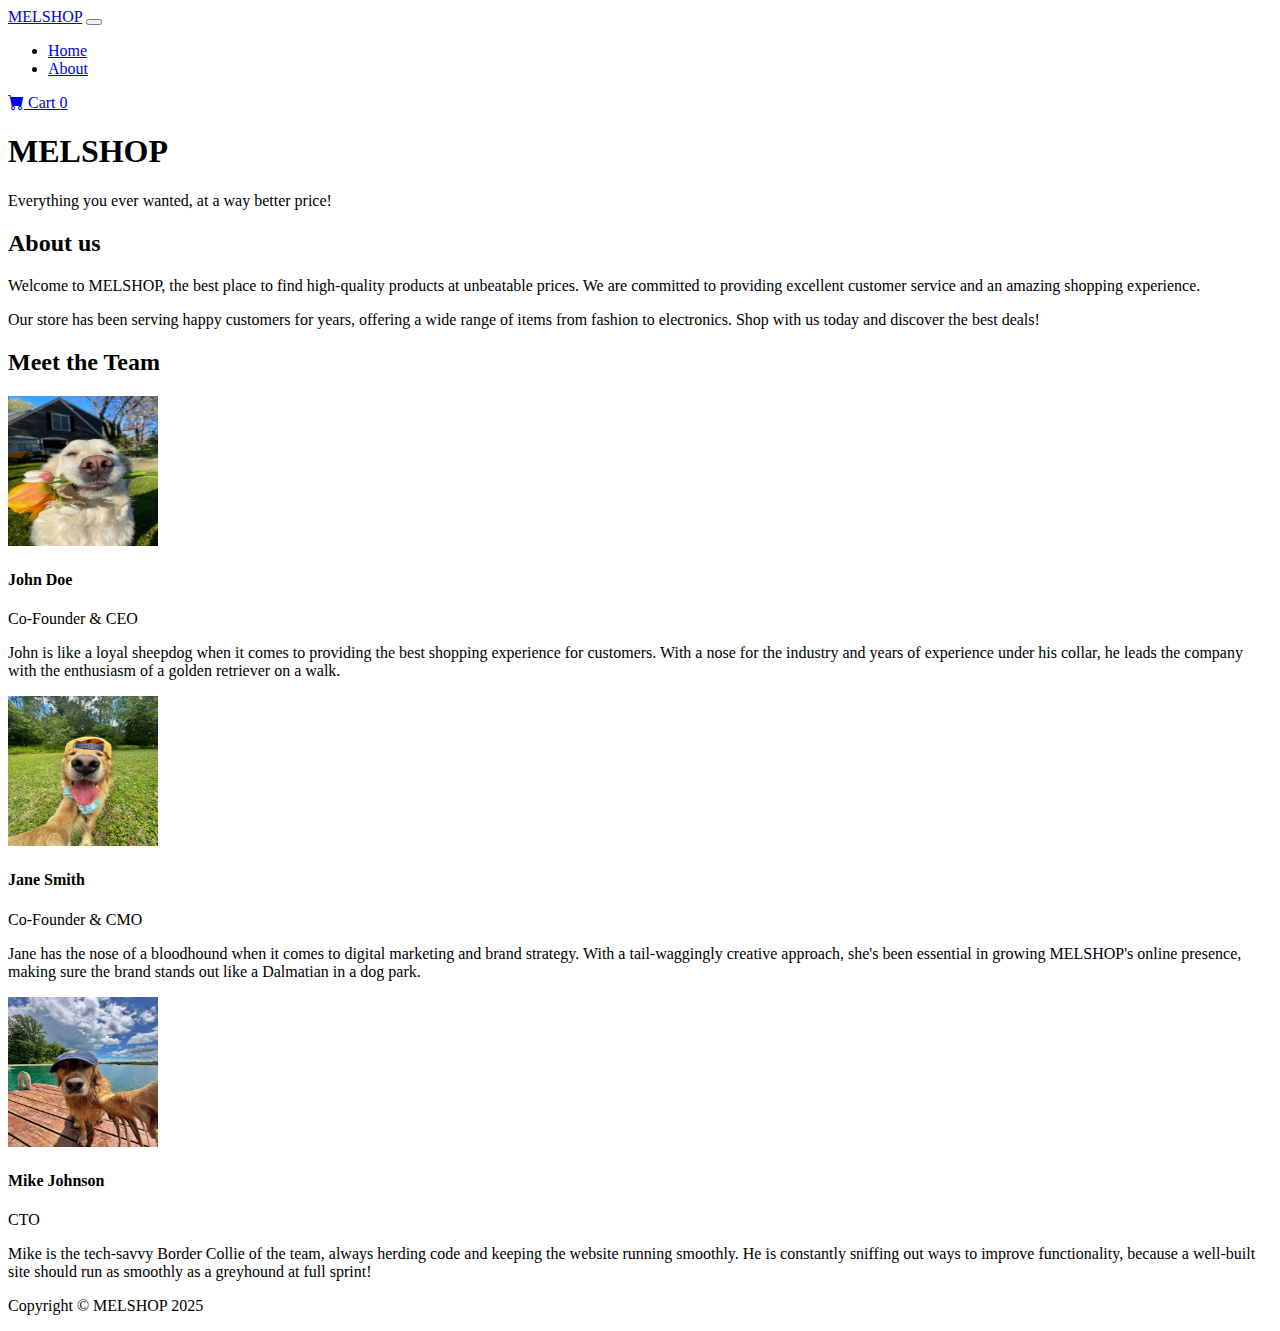
==== commit 7782a465: "Updating css links" ====
--- a/about.html
+++ b/about.html
@@ -17,7 +17,7 @@
       rel="stylesheet"
     />
     <!-- Core theme CSS (includes Bootstrap)-->
-    <link href="/css/styles.css" rel="stylesheet" />
+    <link href="/melshop/css/styles.css" rel="stylesheet" />
   </head>
   <body>
     <!-- Navigation-->
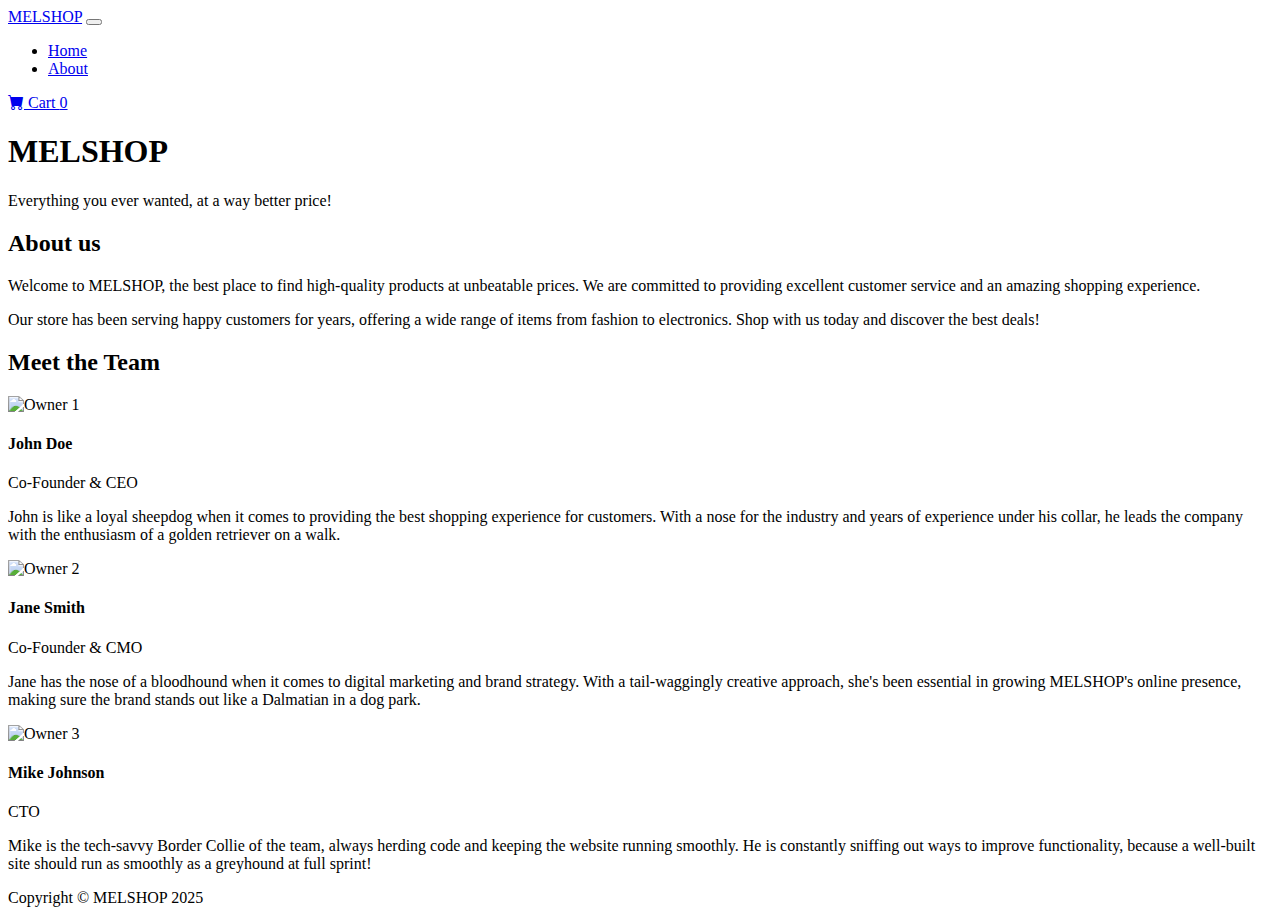
==== commit 4ca109da: "updated path to images" ====
--- a/about.html
+++ b/about.html
@@ -10,7 +10,7 @@
     <meta name="author" content="" />
     <title>About</title>
     <!-- Favicon-->
-    <link rel="icon" type="image/x-icon" href="assets/favicon.ico" />
+    <link rel="icon" type="image/x-icon" href="/melshop/assets/favicon.ico" />
     <!-- Bootstrap icons-->
     <link
       href="https://cdn.jsdelivr.net/npm/bootstrap-icons@1.5.0/font/bootstrap-icons.css"
@@ -23,7 +23,7 @@
     <!-- Navigation-->
     <nav class="navbar navbar-expand-lg navbar-light">
       <div class="container px-4 px-lg-5">
-        <a class="navbar-brand" href="/index.html">MELSHOP</a>
+        <a class="navbar-brand" href="/melshop/index.html">MELSHOP</a>
         <button
           class="navbar-toggler"
           type="button"
@@ -38,14 +38,14 @@
         <div class="collapse navbar-collapse" id="navbarSupportedContent">
           <ul class="navbar-nav me-auto mb-2 mb-lg-0 ms-lg-4">
             <li class="nav-item">
-              <a class="nav-link" href="/index.html">Home</a>
+              <a class="nav-link" href="/melshop/index.html">Home</a>
             </li>
             <li class="nav-item">
-              <a class="nav-link" href="/about.html">About</a>
+              <a class="nav-link" href="/melshop/about.html">About</a>
             </li>
           </ul>
           <form class="d-flex">
-            <a href="/cart.html" class="btn btn-outline-dark">
+            <a href="/melshop/cart.html" class="btn btn-outline-dark">
               <i class="bi-cart-fill me-1"></i>
               Cart
               <span class="badge ms-1 rounded-pill">0</span>
@@ -97,7 +97,7 @@
           <!-- Owner 1 -->
           <div class="col-md-4 text-center mb-4">
             <img
-              src="/assets/owner1.jpg"
+              src="/melshop/assets/owner1.jpg"
               alt="Owner 1"
               class="img-fluid rounded-circle mb-3"
               style="width: 150px; height: 150px"
@@ -114,7 +114,7 @@
           <!-- Owner 2 -->
           <div class="col-md-4 text-center mb-4">
             <img
-              src="/assets/owner2.jpg"
+              src="/melshop/assets/owner2.jpg"
               alt="Owner 2"
               class="img-fluid rounded-circle mb-3"
               style="width: 150px; height: 150px"
@@ -132,7 +132,7 @@
           <!-- Owner 3 -->
           <div class="col-md-4 text-center mb-4">
             <img
-              src="/assets/owner3.jpg"
+              src="/melshop/assets/owner3.jpg"
               alt="Owner 3"
               class="img-fluid rounded-circle mb-3"
               style="width: 150px; height: 150px"
@@ -159,6 +159,6 @@
     <!-- Bootstrap core JS-->
     <script src="https://cdn.jsdelivr.net/npm/bootstrap@5.2.3/dist/js/bootstrap.bundle.min.js"></script>
     <!-- Core theme JS-->
-    <script src="/Scripts/script.js"></script>
+    <script src="/melshop/Scripts/script.js"></script>
   </body>
 </html>
